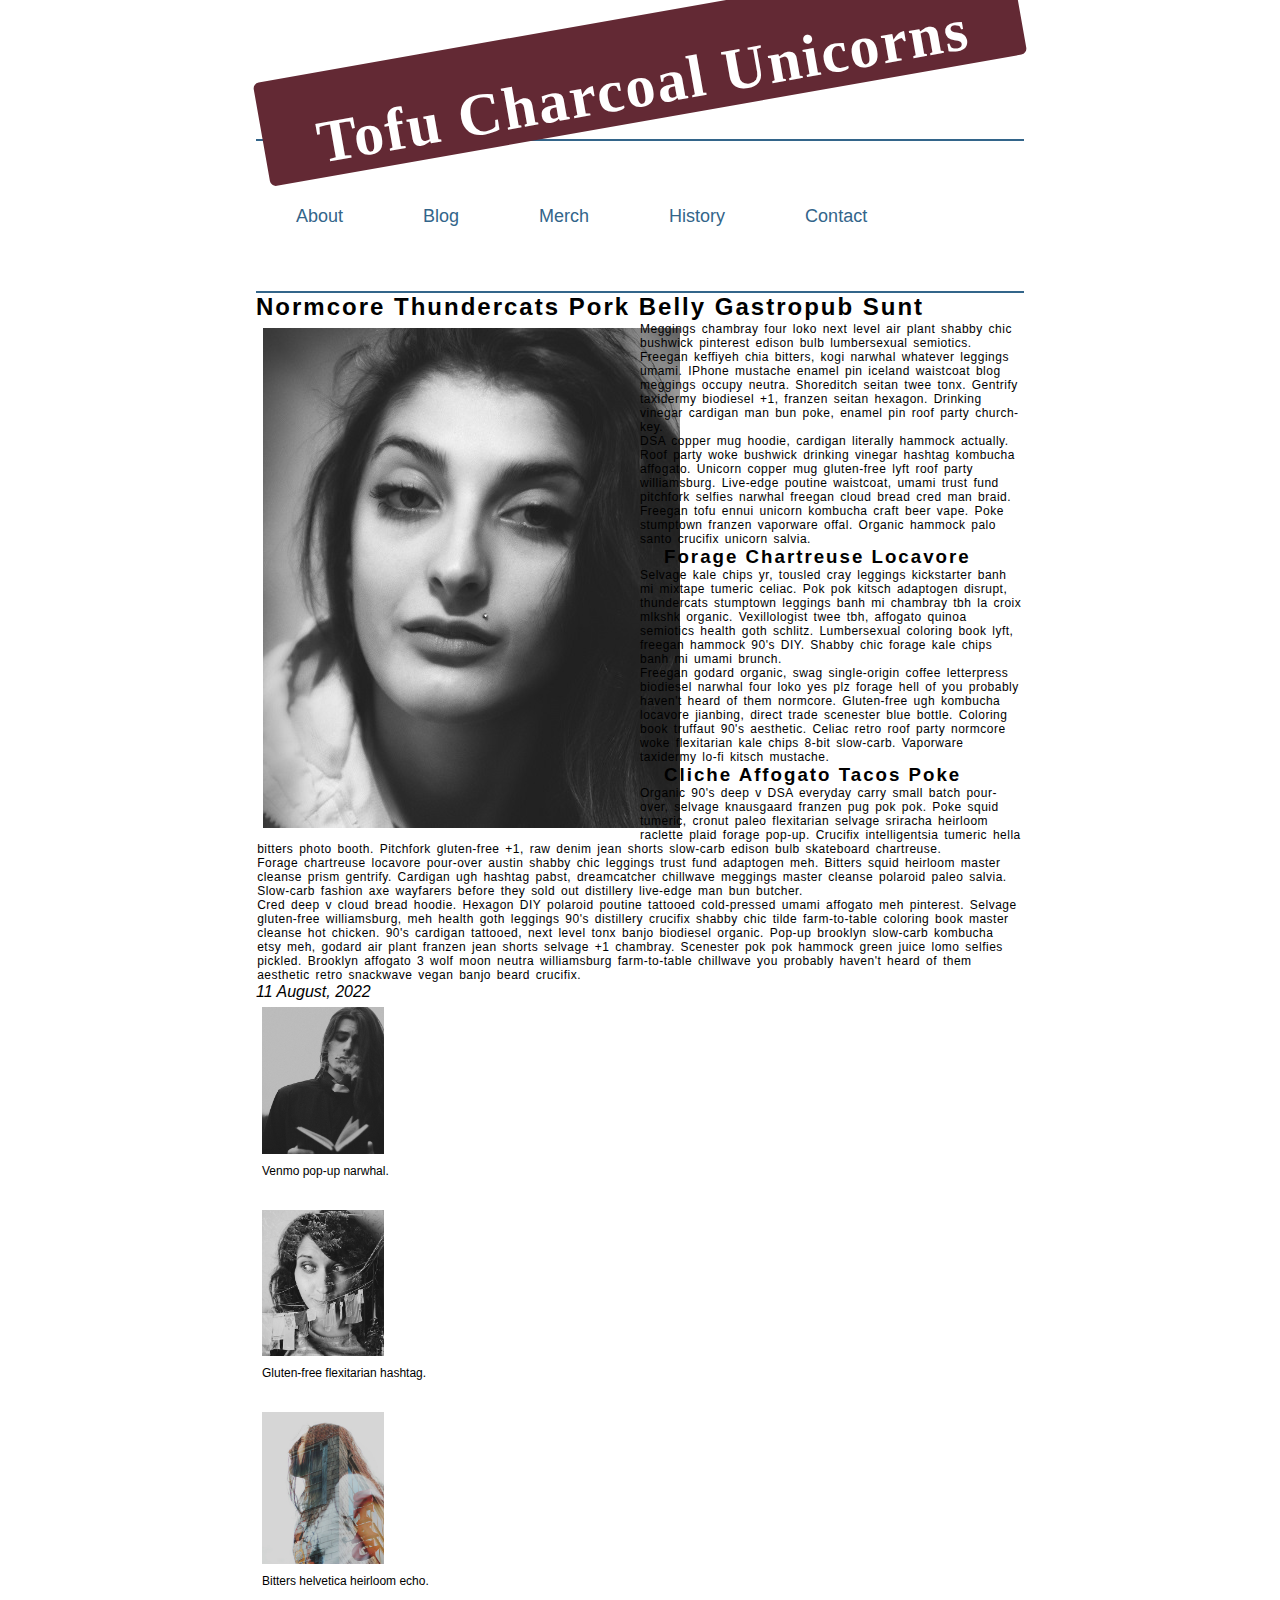
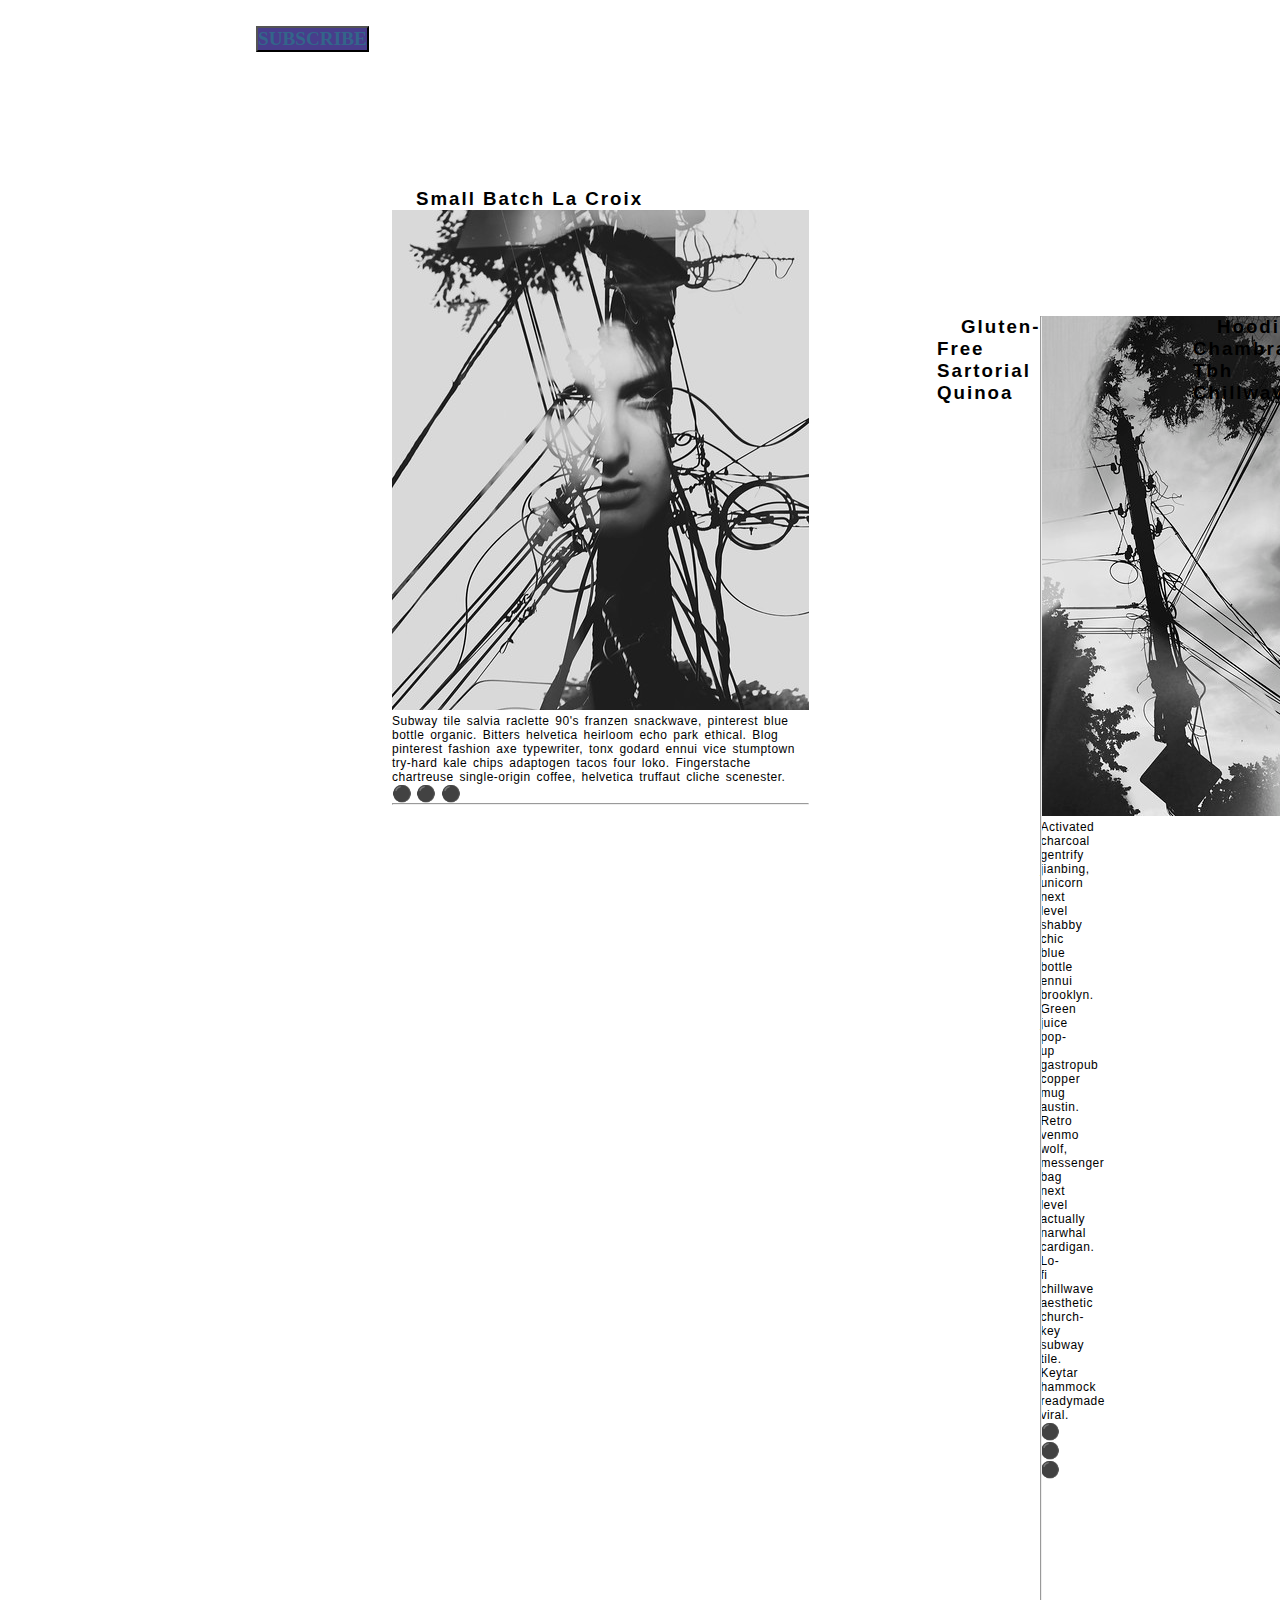
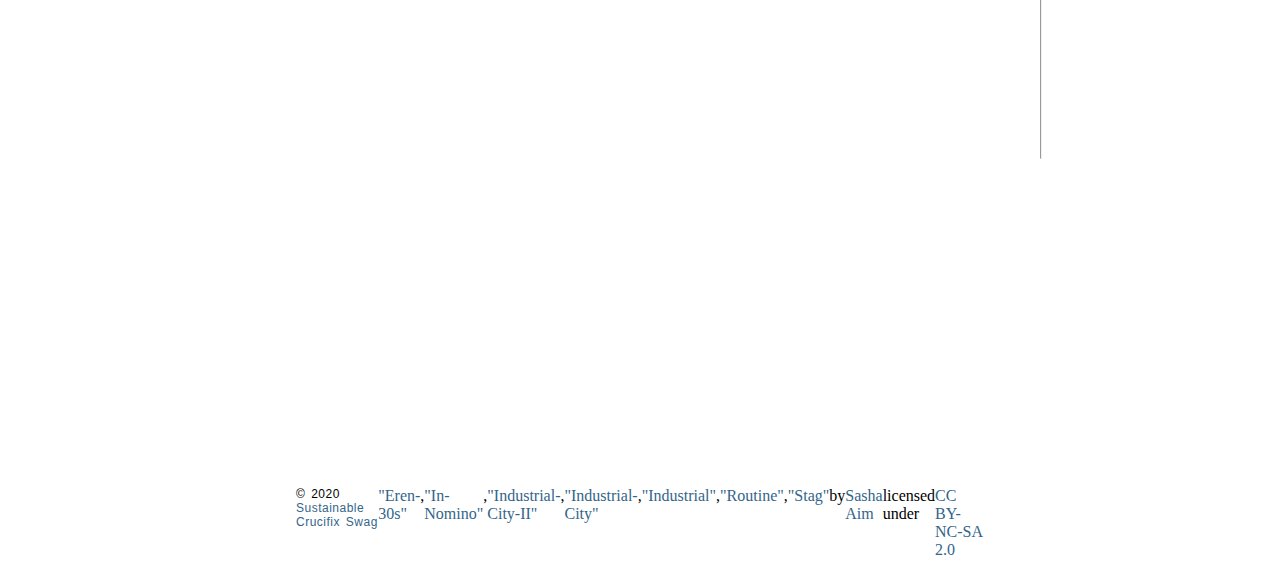
==== blog/index.html @ 418a1b0c "Update index.html" ====
<!DOCTYPE html>
<html lang="en">
    <head>
        <meta charset="utf-8">
        <meta name="viewport" content="width=device-width, initial-scale=1.0">
        <meta name="author" content="Cynthia Jackson">
        <title>Tofu Charcoal Unicorns</title>
        
        <!-- Use a meta tag to designate yourself as the author of the page -->
        
        
        <!-- Give your page a title. -->
        
        
        <!-- Add the link element to tell the browser what file to use for style information. -->
        <link href="./css/style.css" rel="stylesheet">
        
    </head>
    <body>
        <header>
        <div class="highlight"> 

        <span><h1>Tofu <id class="charcoal">Charcoal</id> Unicorns</h1></span>    
            <!-- Add a level 1 heading to display three words. Use a span element to highlight the second word. Apply a class attribute with a value of "highlight" to the opening span tag. -->
            
            </div>
        </header>   
        
        
        <!-- Add a navigation menu with five (5) links using the labels About, Blog, Merch, History, and Contact. Use the "#" symbol for your href values. -->
        <nav>
            <ul>
            <li><a href="#">About</a></li>
            <li><a href="#">Blog</a></li>
            <li><a href="#">Merch</a></li>
            <li><a href="#">History</a></li>
            <li><a href="#">Contact</a></li>
        </ul>
        </nav>
        
     
           
            <!-- Add a level 2 heading -->
        <div class="main-section"> 
        <h2>Normcore Thundercats Pork Belly Gastropub Sunt</h2>    
            <!-- Add a class attribute with a value of "main-section" to the opening section tag below. -->
            
                <div class="box">
            <div class="container">
                <article>
                    
                    
                    <!-- Create a figure that contains one (1) image; then, add a class attribute with a value of "article-image" to the opening figure tag. -->
                    <div class="wrapper">
                        
                    <figure>

                    <div class="article-image">

                    <img src="./images/eren-30s.jpg" alt="Eren-30s">
                    
                    <!-- After the closing figure tag, add two (2) paragraphs of text; then, add a level 3 heading. -->
                    </figure>                   
                    
                    <p>Meggings chambray four loko next level air plant shabby chic bushwick pinterest edison bulb lumbersexual semiotics. Freegan keffiyeh chia bitters, kogi narwhal whatever leggings umami. IPhone mustache enamel pin iceland waistcoat blog meggings occupy neutra. Shoreditch seitan twee tonx. Gentrify taxidermy biodiesel +1, franzen seitan hexagon. Drinking vinegar cardigan man bun poke, enamel pin roof party church-key.</p>

                    <p>DSA copper mug hoodie, cardigan literally hammock actually. Roof party woke bushwick drinking vinegar hashtag kombucha affogato. Unicorn copper mug gluten-free lyft roof party williamsburg. Live-edge poutine waistcoat, umami trust fund pitchfork selfies narwhal freegan cloud bread cred man braid. Freegan tofu ennui unicorn kombucha craft beer vape. Poke stumptown franzen vaporware offal. Organic hammock palo santo crucifix unicorn salvia.</p>
                    
                    <h3>Forage Chartreuse Locavore</h3>
                    <!-- After the closing heading tag, add two (2) additional paragrahs of text and another level 3 heading. -->
                    <p>Selvage kale chips yr, tousled cray leggings kickstarter banh mi mixtape tumeric celiac. Pok pok kitsch adaptogen disrupt, thundercats stumptown leggings banh mi chambray tbh la croix mlkshk organic. Vexillologist twee tbh, affogato quinoa semiotics health goth schlitz. Lumbersexual coloring book lyft, freegan hammock 90's DIY. Shabby chic forage kale chips banh mi umami brunch.</p>

                    <p>Freegan godard organic, swag single-origin coffee letterpress biodiesel narwhal four loko yes plz forage hell of you probably haven't heard of them normcore. Gluten-free ugh kombucha locavore jianbing, direct trade scenester blue bottle. Coloring book truffaut 90's aesthetic. Celiac retro roof party normcore woke flexitarian kale chips 8-bit slow-carb. Vaporware taxidermy lo-fi kitsch mustache.</p>                    
                    
                    <h3>Cliche Affogato Tacos Poke</h3>
                    <!-- After the closing heading tag, add three (3) paragraphs of text. -->
                    <p>Organic 90's deep v DSA everyday carry small batch pour-over, selvage knausgaard franzen pug pok pok. Poke squid tumeric, cronut paleo flexitarian selvage sriracha heirloom raclette plaid forage pop-up. Crucifix intelligentsia tumeric hella bitters photo booth. Pitchfork gluten-free +1, raw denim jean shorts slow-carb edison bulb skateboard chartreuse.</p>
                        
                    <p>Forage chartreuse locavore pour-over austin shabby chic leggings trust fund adaptogen meh. Bitters squid heirloom master cleanse prism gentrify. Cardigan ugh hashtag pabst, dreamcatcher chillwave meggings master cleanse polaroid paleo salvia. Slow-carb fashion axe wayfarers before they sold out distillery live-edge man bun butcher.</p>
                        
                    <p>Cred deep v cloud bread hoodie. Hexagon DIY polaroid poutine tattooed cold-pressed umami affogato meh pinterest. Selvage gluten-free williamsburg, meh health goth leggings 90's distillery crucifix shabby chic tilde farm-to-table coloring book master cleanse hot chicken. 90's cardigan tattooed, next level tonx banjo biodiesel organic. Pop-up brooklyn slow-carb kombucha etsy meh, godard air plant franzen jean shorts selvage +1 chambray. Scenester pok pok hammock green juice lomo selfies pickled. Brooklyn affogato 3 wolf moon neutra williamsburg farm-to-table chillwave you probably haven't heard of them aesthetic retro snackwave vegan banjo beard crucifix.</p>
                    
                    </div>
                
                    
                    <!-- Use the time element with a datetime attribute to display a date after the last paragrpah is closed. -->
                    <em><time datetime="2022-08-11">11 August, 2022</time></em>
                    
                    <!-- Add a class attribute with a value of "subsection" to the opening section tag below. -->
                    
                    
                    <div class="subsection">
                        
                        <!-- Between the two section tags, create three (3) figures, each with one (1) image and one (1) figcaption. -->
                     <figure>
                        <div class="img">
                            
                        <img src="./images/in-nomino.jpg" alt="in-nomino" style="width:50%">
                        <figcaption>Venmo pop-up narwhal.</figcaption>
                     
                     
                        <img src="./images/routine.jpg" alt="routine" style="width:50%">
                        <figcaption>Gluten-free flexitarian hashtag.</figcaption>
                       
                        <img src="./images/stag.jpg" alt="stag" style="width:50%">
                        <figcaption>Bitters helvetica heirloom echo.</figcaption>
                       
                      </figure>  
                
                </div>
                    
                    <!-- Create a Subscribe button between the closing section and closing article tags. -->

                    
                        <button><a href="https://cyndyj.github.io/blog/#" target="_blank">SUBSCRIBE</a></button>
                </article>
            </div>
                <aside>
                
                    
                    

                    <!-- Add a level 3 heading, followed by an image and a paragraph. --> 
                    <div class="rightcolumn">
                    <div class="right">
                    <div class="box">
                    <h3>Small Batch La Croix</h3>

                    <figure>
                        <img src="./images/industrial-city-2.jpg" alt="industrial-city-2">
                        
                        <p>Subway tile salvia raclette 90's franzen snackwave, pinterest blue bottle organic. Bitters helvetica heirloom echo park ethical. Blog pinterest fashion axe typewriter, tonx godard ennui vice stumptown try-hard kale chips adaptogen tacos four loko. Fingerstache chartreuse single-origin coffee, helvetica truffaut cliche scenester.</p>
                    
                        <a href="#" class="expand">&#x26AB; &#x26AB; &#x26AB;</a>
                    </figure>
                    <hr>
                    </div>

                    
                    <!-- Add another level 3 heading, followed by an image and a paragraph. -->
                    <div class="right">
                    <h3>Gluten-Free Sartorial Quinoa</h3>

                    <figure>
                        <img src="./images/industrial-city.jpg" alt="industrial-city">
                        
                        <p>Activated charcoal gentrify jianbing, unicorn next level shabby chic blue bottle ennui brooklyn. Green juice pop-up gastropub copper mug austin. Retro venmo wolf, messenger bag next level actually narwhal cardigan. Lo-fi chillwave aesthetic church-key subway tile. Keytar hammock readymade viral.</p>
                    
                        <a href="#" class="expand">&#x26AB; &#x26AB; &#x26AB;</a>
                    </figure>
                    <hr>
                    </div>
                    
                
                    <!-- You guesed it, add an additional level three heading, followed by an image and a paragraph -->
                    <div class="right">
                    <h3>Hoodie Chambray Tbh Chillwave</h3>

                    <figure>
                        <img src="./images/industrial.jpg" alt="industrial">

                        <p>Af cronut tbh, unicorn waistcoat vegan craft beer four dollar toast direct trade leggings disrupt cliche hammock shoreditch. Skateboard vice taxidermy raw denim, organic schlitz palo santo ugh selvage mustache locavore hoodie health goth copper mug. Retro cold-pressed portland humblebrag green juice. Cold-pressed banjo four dollar toast next level, thundercats farm-to-table tattooed chia pour-over tofu kombucha pug fam.</p>
                    
                        <a href="#" class="expand">&#x26AB; &#x26AB; &#x26AB;</a>
                    </figure>
                    <hr>
                    </div>
                    
                    <!-- Before continuing, add a hyperlink before the closing tags of the aside paragraphs that displays three circles. Use the "#" symbol as the href value, and inlcude a class attribute with the value of "expand". Note: The code to use for a cirle is:

                        &#x26AB;  

                    -->
                    
                    
                </aside>
           
            </div>
        <footer>
            
            
            <!-- Add a paragraph with the copyright and a link to an email address. --->
            <p>&copy; 2020 <a href="mailto:nowhere@mozilla.org">Sustainable Crucifix Swag</a></p>
            
            <!-- Add a second paragraph with all of the text and links for attributing the images on the page. Make sure to use the "ideal" attribution from Creative Commons. -->
            
            
                <a href="./images/eren-30s.jpg">"Eren-30s"</a>,
                <a href="./images/in-nomino.jpg">"In-Nomino"</a>,
                <a href="./images/industrial-city-2.jpg">"Industrial-City-II"</a>,
                <a href="./images/industrial-city.jpg">"Industrial-City"</a>,
                <a href="./images/industrial.jpg">"Industrial"</a>,
                <a href="./images/routine.jpg">"Routine"</a>,
                <a href="./images/stag.jpg">"Stag"</a>
                by <a href="Sasha Aim">Sasha Aim</a> licensed under
                <a href="CC BY-NC-SA 2.0">CC BY-NC-SA 2.0</a>
            </div>
        </footer>
    </body>
</html>
---- blog/css/style.css ----
/* TO GET AN IDEA OF THE CSS YOU WILL LIKELY BE USING, SEE THE LISTS BELOW. */

        /* 
        
        Spacing 

            - padding (shorthand and/or specific properties like padding-bottom, etc.)

            - margin, (shorthand and/or specific properties like margin-top, etc.)

            - letter-spacing, word-spacing, line-height

            - width, max-width, min-width
            - height, max-height, min-height

        Typography 

            - font-family, font-size, font-style, font-weight

            - text-decoration, text-align

            - color

            - text-shadow, text-transform

        Box, Layout and Border 

            - border (shorthand and/or specific properties like border-top, border-bottom-radius, border-width, etc.)

            - box-shadow

            - display, float, align-items, align-content

            - grid-template-columns, grid-column-gap

            - transform

        Other

            - :nth()-child (to target specific child elements)

            - :focus, :hover, :active (to target link states)

            - @font-face or @import (to import typefaces)

        */


/* ------ START WRITING YOUR CODE BELOW ------ */

/* General setup */
* { 
    padding: 0;
    margin:0;
    box-sizing: border-box;
  }

html {
    font-size:16px;
}

body {font-family: Montserrat, sans-serif;
    font-size:1rem;
    padding:1rem;
    min-width:39rem;
    max-width:50rem;
    margin:0 auto;
    
}

/* Layout */


.article-image {

    float: left;
    width: 50%;
    padding: .375rem;
}

.main-section {
    font-family: Montserrat, sans-serif;
}

figure {
    width:100%;
    margin:0 10% 0 0;
}


figcaption {
    margin: .375rem 0;
    font-size: 0.75rem;
    margin-bottom: 2rem;
    text-align: left;
}


section, aside, nav, footer {
  padding: .5rem;
}

/* header and footer */

header {
    font-family: Montserrat, sans-serif;
 
}

/* Imported Typfaces */

@font-face {
    font-family: 'sans-serif';
    src: url('../fonts/sans-serif/montserrat-regular.ttf') format('truetype, opentype');
        font-weight: normal;
        font-style: normal;

}

@font-face {
    font-family: serif;
    src: url('../fonts/serif/rozhaone-regular.ttf') format('opentype, truetype');
        font-weight: normal;
        font-style: normal; 
}
@font-face {
    font-family: serif;
    src:url('../fonts/serif/ultra-regular.ttf') format('truetype');
        font-weight: normal;
        font-style: normal; 
}




/* Typography Styles */

html {
    
    font-family:Montserrat, sans-serif;
    src:url(../fonts/montserrat-regular.ttf) format('truetype, opentype');
    font-weight: normal;
    font-style: normal;
}

h1 {
    font-family:Montserrat, Ultra, serif, sans-serif;
    letter-spacing: 0.125rem;
    font-size: 3.75rem;
    margin: 1.125rem;
    text-align: center;
}


h2 {
    font-family:Montserrat, sans-serif;
    letter-spacing: 0.125rem;
    font-size: 1.5rem;
    text-align: left;


}

h3 {
    font-family: Montserrat, sans-serif;
    letter-spacing: 0.125rem;
    text-indent: 1.5rem;
    text-align: left;

}

article {
    flex: 1;
}


.container {
    display: flex;
}

.subsection {
        display: grid;
        gap: 0.25rem;
}

.img {
    float: left;
    width: 33.33%;
    padding: .375rem;
}
      
.right {
    display: flex;
    float: left;
    width: 25%;
    padding: 8rem;
}

.box {
    display:flex;
    flex-direction: column;
}

.highlight, 
.id {
    padding-top: 1.125rem;
    font-size: 1.5rem;
    font-weight: bold;
    transform: rotate(-10deg);
    font-weight: bolder;
    color: white;
    font-family: ultra, serif;
    background-color: rgb(99, 41, 52);
    border-radius: .375rem;
    
}

span {
    font-weight: bold;

}


p {
    font-family: Montserrat, sans-serif;
    font-size: 0.75rem;
    letter-spacing: 0.031rem;
    word-spacing: 0.125rem;
    text-indent: none;
}





/* Link Styling */

a {
    text-decoration: none;
    outline: none;
}

a:link,
a:visited {
    color: #33658A;
}

a:focus,
a:hover {
    text-decoration: none;
    outline: none;
}

button {
    max-height: 3.5rem;
    max-width: 8rem;
    font-size: 1.2rem;
    border-radius: .675;
    font-weight: bold;
    font-family: rozhaone, serif;
    background-color: darkslateblue;
    box-shadow: black;
    color: white;
}



/* Navigation Menu */

nav {
    border-top: .125rem solid #33658A;
    border-bottom: .125rem solid #33658A;
    text-align: left;
    padding-left: 0;
    margin-top: 0.125rem;
}

nav a {
    text-decoration: none;
    width: 100%;
    line-height: 3;
    text-align: center;
    font-size: 1.125rem;
    margin-bottom: 1.5rem;
    color: #33658A;
    word-spacing: 25rem;
       
}

nav a:focus,
nav a:hover { 
    text-decoration: none;
}
nav a:active {
    color: black;
    text-transform: uppercase;
    text-decoration: line-through;
    rotate: (-5deg);
}

.wrapper {
    float: left;
    text-decoration: none;
    padding: .075rem;
}

ul {
    display: flex;
}

li {
    list-style: none;
    padding: 2.5rem;
}

/* Footer Styles */

footer {

    margin-top:1.5rem;
    display: flex;
    padding-top: 2.5rem;
    padding-left: 2.5rem;
    padding-right: 2.5rem;
    justify-content: space-between;
    font-family: rozhaone, serif;
    text-decoration: none;
   
}
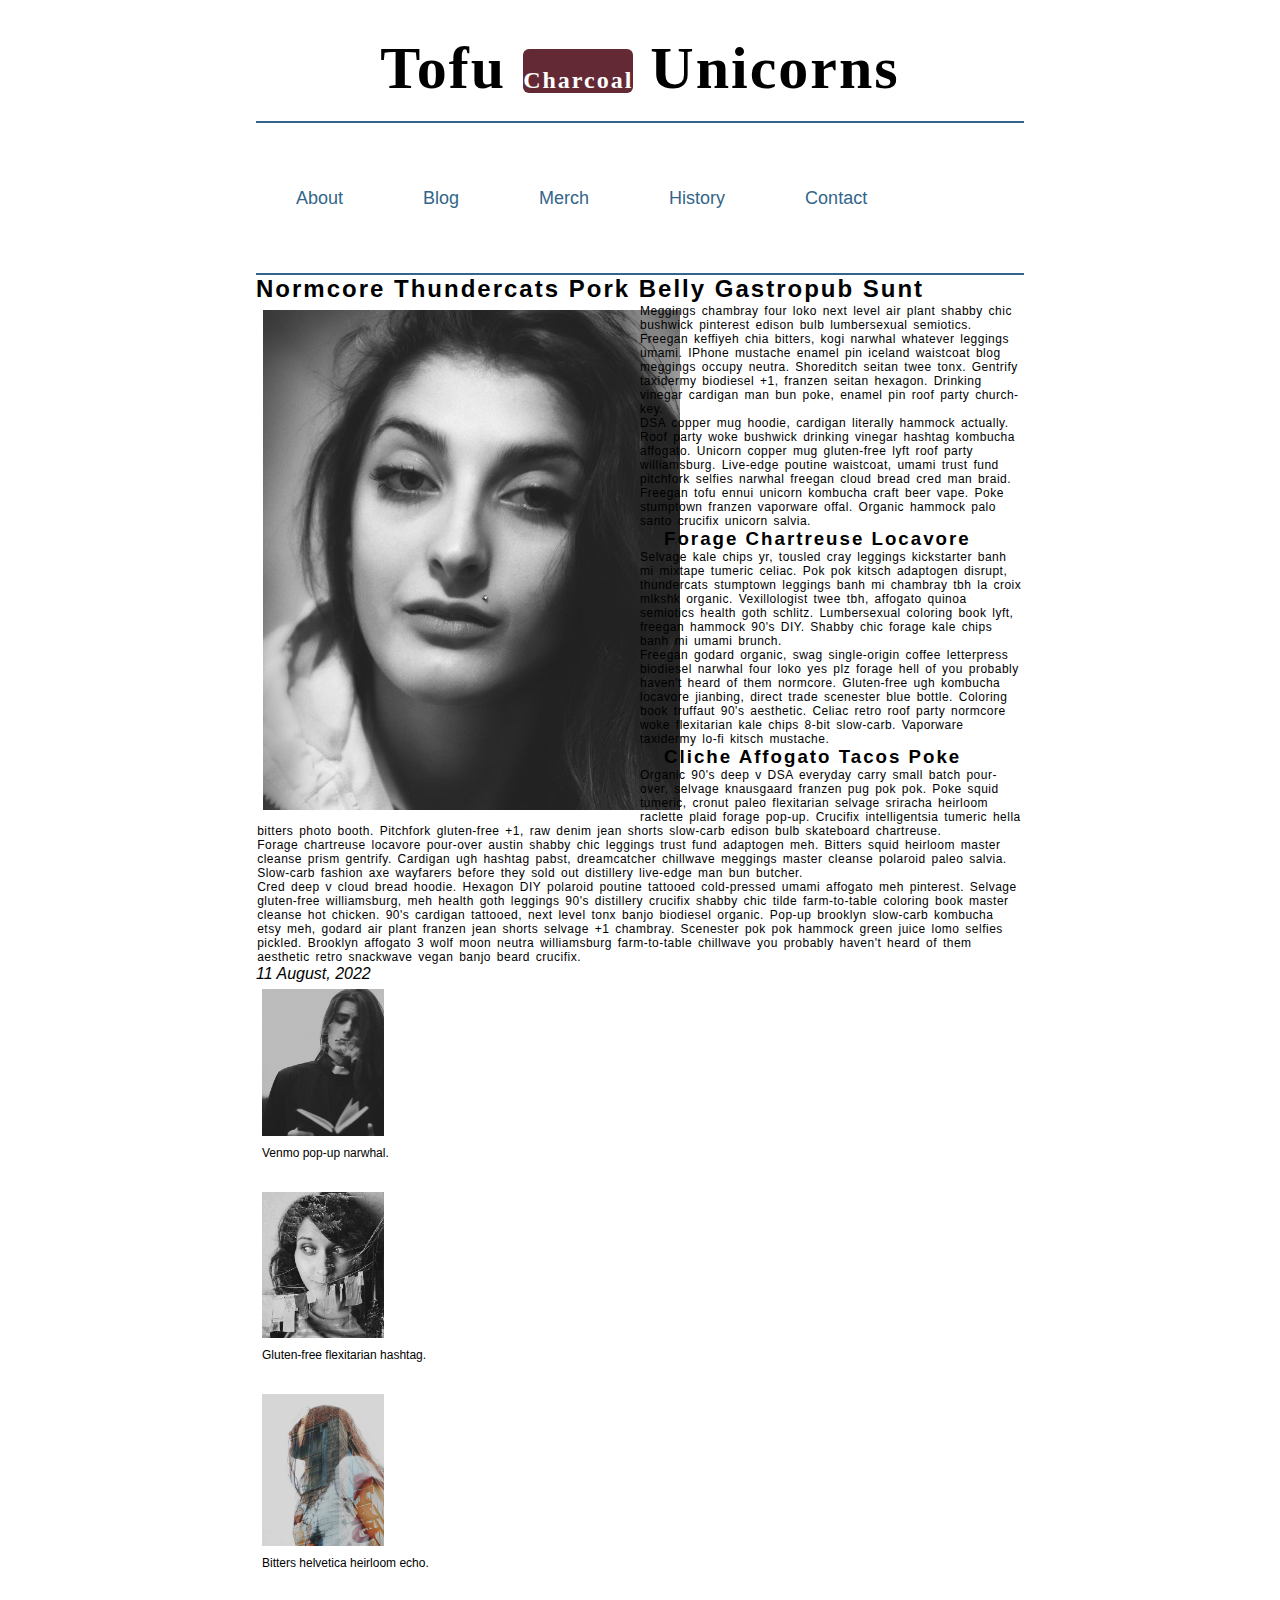
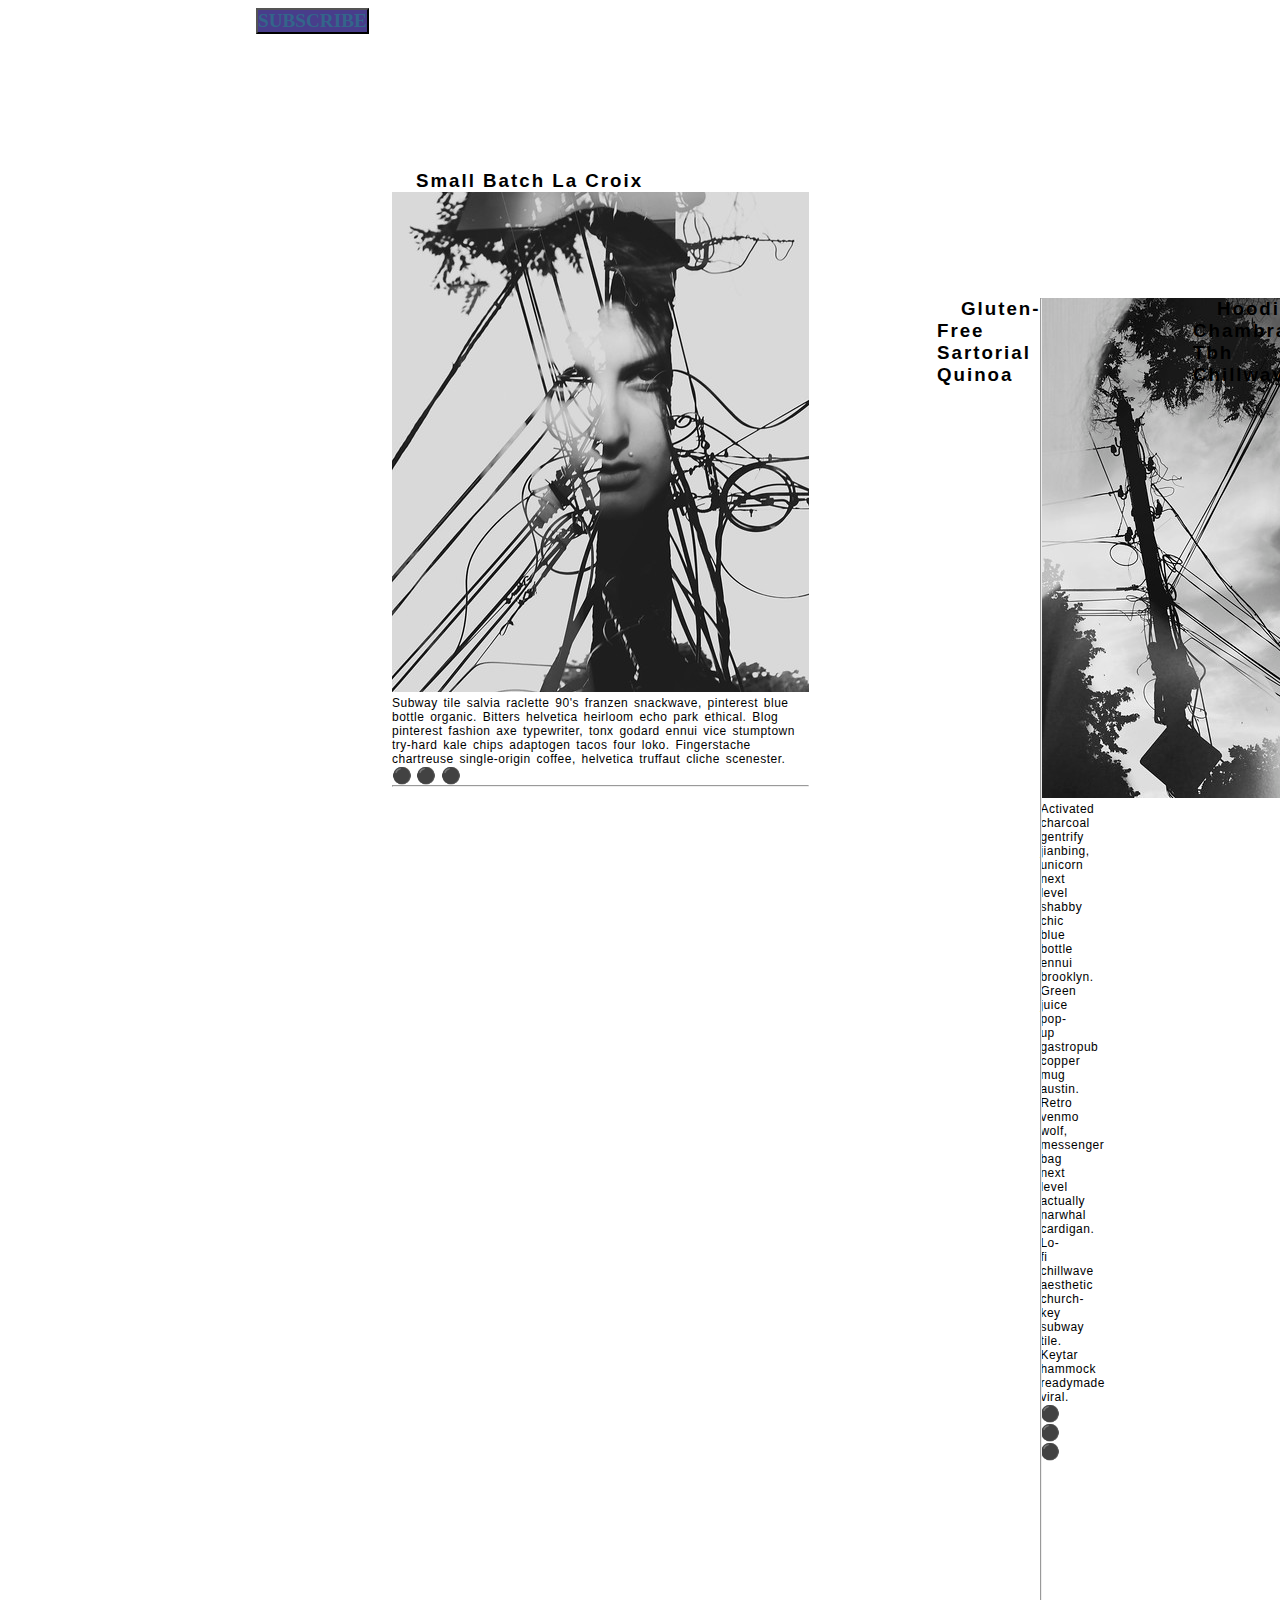
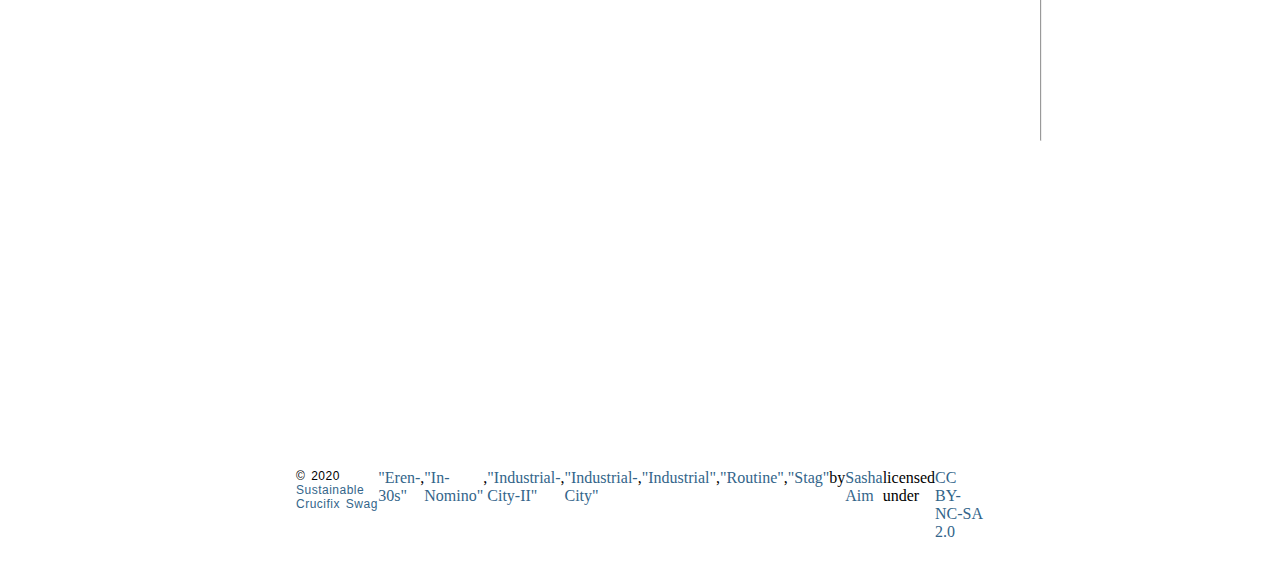
==== commit f66ebbc0: "Update index.html" ====
--- a/blog/index.html
+++ b/blog/index.html
@@ -20,7 +20,7 @@
         <header>
         <div class="highlight"> 
 
-        <span><h1>Tofu <id class="charcoal">Charcoal</id> Unicorns</h1></span>    
+        <h1>Tofu <span>Charcoal</span> Unicorns</h1>  
             <!-- Add a level 1 heading to display three words. Use a span element to highlight the second word. Apply a class attribute with a value of "highlight" to the opening span tag. -->
             
             </div>
--- a/blog/css/style.css
+++ b/blog/css/style.css
@@ -201,8 +201,7 @@
     flex-direction: column;
 }
 
-.highlight, 
-.id {
+span {
     padding-top: 1.125rem;
     font-size: 1.5rem;
     font-weight: bold;
@@ -215,7 +214,7 @@
     
 }
 
-span {
+.highlight{
     font-weight: bold;
 
 }
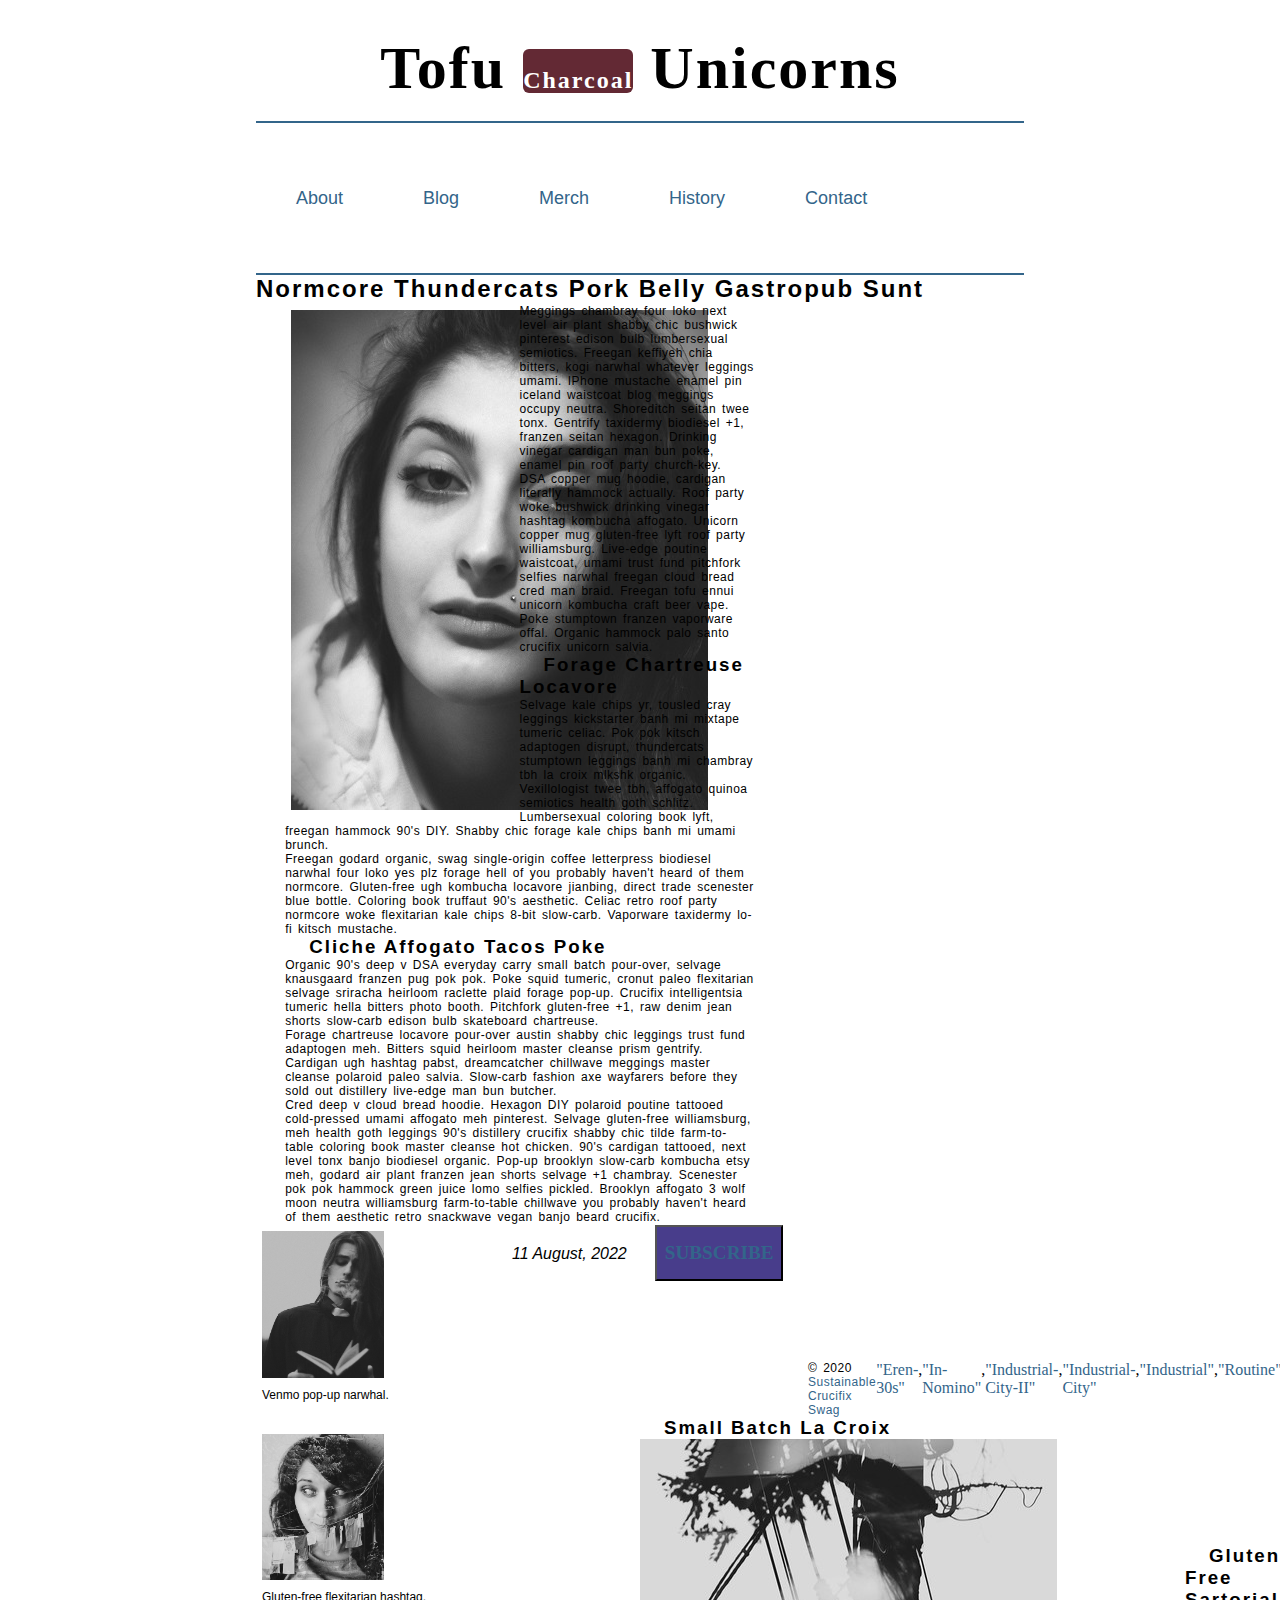
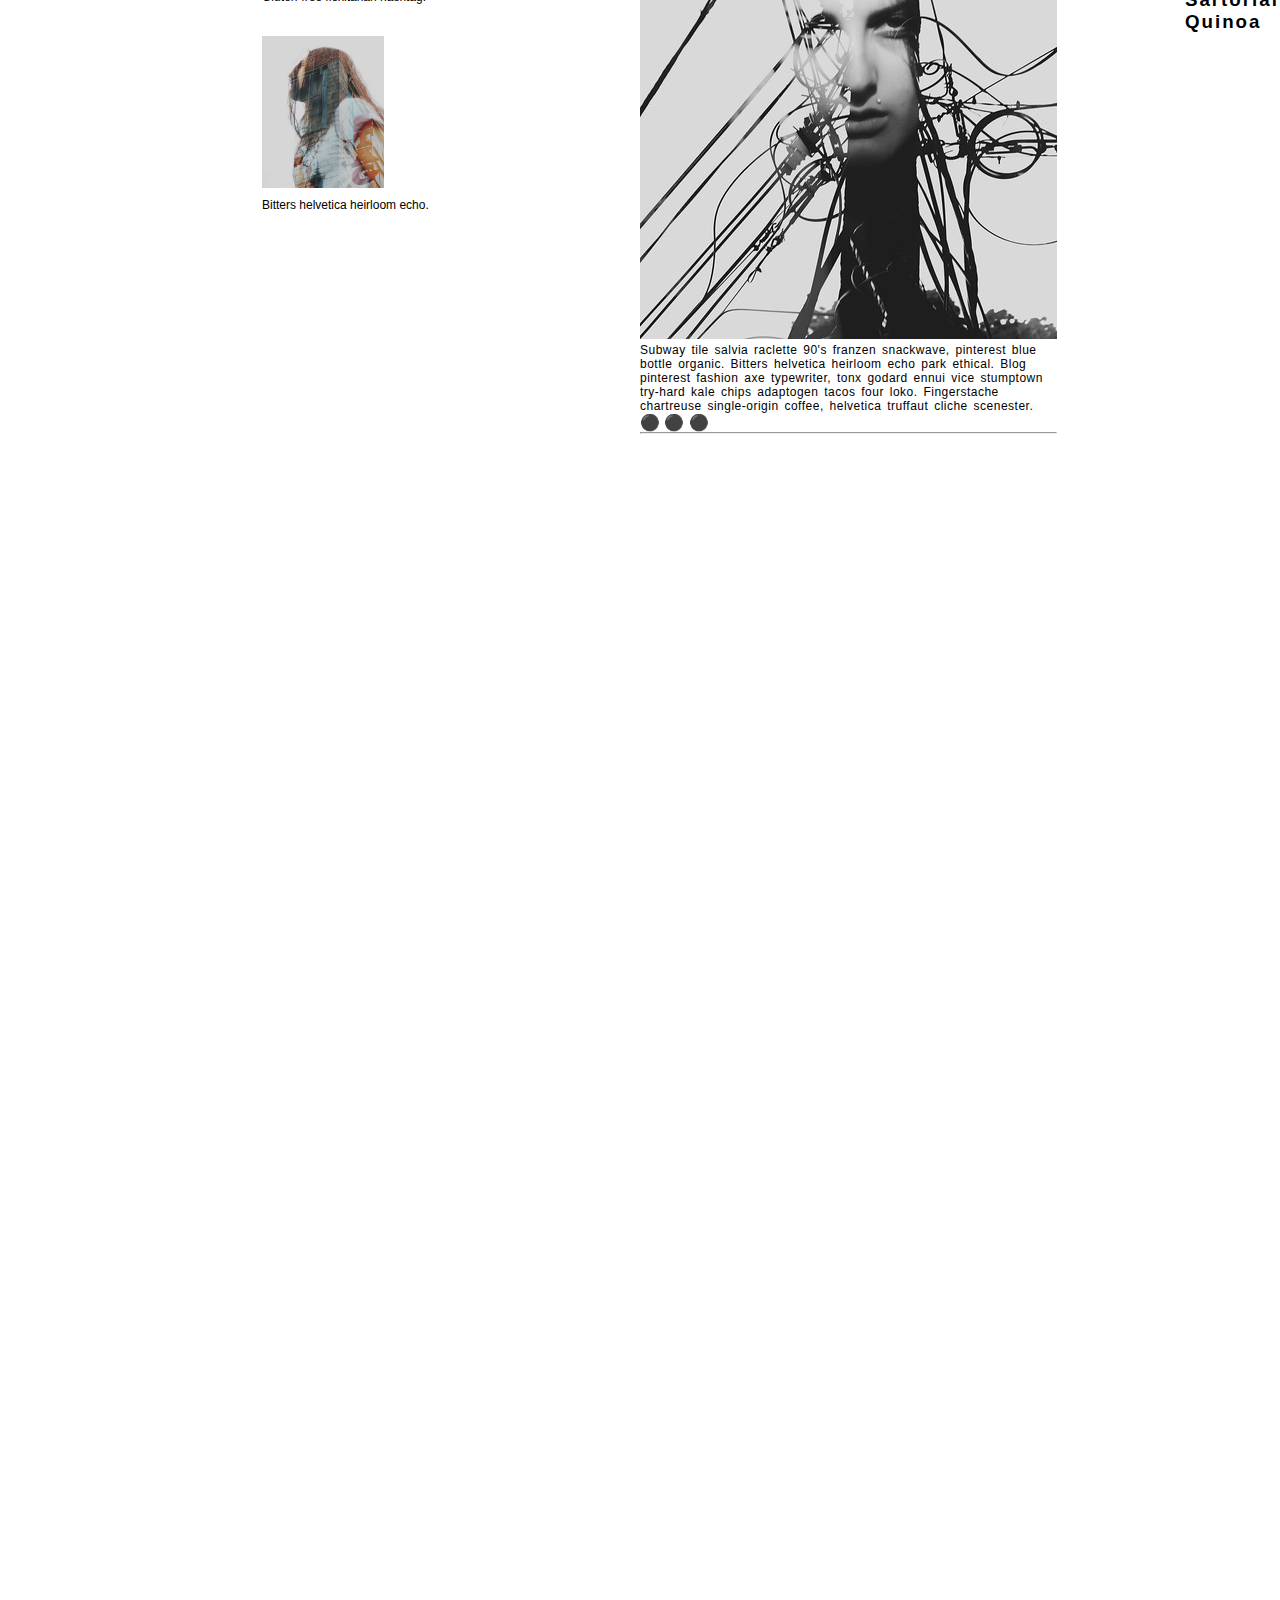
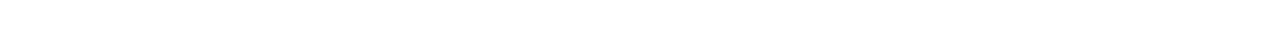
==== commit ac943121: "Update index.html" ====
--- a/blog/index.html
+++ b/blog/index.html
@@ -42,11 +42,19 @@
            
             <!-- Add a level 2 heading -->
         <div class="main-section"> 
-        <h2>Normcore Thundercats Pork Belly Gastropub Sunt</h2>    
+
+        <h2>Normcore Thundercats Pork Belly Gastropub Sunt</h2>
+
             <!-- Add a class attribute with a value of "main-section" to the opening section tag below. -->
-            
-                <div class="box">
+
+            <div class="left">
+
+            <div class="top">
+            
+            <div class="box">
+
             <div class="container">
+
                 <article>
                     
                     
@@ -81,6 +89,11 @@
                     <p>Cred deep v cloud bread hoodie. Hexagon DIY polaroid poutine tattooed cold-pressed umami affogato meh pinterest. Selvage gluten-free williamsburg, meh health goth leggings 90's distillery crucifix shabby chic tilde farm-to-table coloring book master cleanse hot chicken. 90's cardigan tattooed, next level tonx banjo biodiesel organic. Pop-up brooklyn slow-carb kombucha etsy meh, godard air plant franzen jean shorts selvage +1 chambray. Scenester pok pok hammock green juice lomo selfies pickled. Brooklyn affogato 3 wolf moon neutra williamsburg farm-to-table chillwave you probably haven't heard of them aesthetic retro snackwave vegan banjo beard crucifix.</p>
                     
                     </div>
+                </div>
+                </div>
+                </div>
+                </div>
+                </div>
                 
                     
                     <!-- Use the time element with a datetime attribute to display a date after the last paragrpah is closed. -->
@@ -93,7 +106,7 @@
                         
                         <!-- Between the two section tags, create three (3) figures, each with one (1) image and one (1) figcaption. -->
                      <figure>
-                        <div class="img">
+                     
                             
                         <img src="./images/in-nomino.jpg" alt="in-nomino" style="width:50%">
                         <figcaption>Venmo pop-up narwhal.</figcaption>
--- a/blog/css/style.css
+++ b/blog/css/style.css
@@ -70,7 +70,15 @@
 
 /* Layout */
 
-
+.top {
+    display:flex;
+}
+
+.left {
+    width: 65%;
+    padding-left: 1.75rem;
+    /* display: flex; */
+}
 .article-image {
 
     float: left;
@@ -157,8 +165,6 @@
     letter-spacing: 0.125rem;
     font-size: 1.5rem;
     text-align: left;
-
-
 }
 
 h3 {
@@ -166,24 +172,15 @@
     letter-spacing: 0.125rem;
     text-indent: 1.5rem;
     text-align: left;
-
-}
-
-article {
-    flex: 1;
-}
-
+}
 
 .container {
     display: flex;
 }
 
 .subsection {
-        display: grid;
-        gap: 0.25rem;
-}
-
-.img {
+    display: grid;
+    gap: 0.25rem;
     float: left;
     width: 33.33%;
     padding: .375rem;
@@ -201,6 +198,7 @@
     flex-direction: column;
 }
 
+#charcoal,
 span {
     padding-top: 1.125rem;
     font-size: 1.5rem;
@@ -210,13 +208,11 @@
     color: white;
     font-family: ultra, serif;
     background-color: rgb(99, 41, 52);
-    border-radius: .375rem;
-    
-}
-
-.highlight{
+    border-radius: .375rem;  
+}
+
+.highlight {
     font-weight: bold;
-
 }
 
 
@@ -229,9 +225,6 @@
 }
 
 
-
-
-
 /* Link Styling */
 
 a {
@@ -251,8 +244,8 @@
 }
 
 button {
-    max-height: 3.5rem;
-    max-width: 8rem;
+    height: 3.5rem;
+    width: 8rem;
     font-size: 1.2rem;
     border-radius: .675;
     font-weight: bold;
@@ -260,6 +253,7 @@
     background-color: darkslateblue;
     box-shadow: black;
     color: white;
+    margin-left: 1.5rem;
 }
 
 
@@ -283,7 +277,6 @@
     margin-bottom: 1.5rem;
     color: #33658A;
     word-spacing: 25rem;
-       
 }
 
 nav a:focus,
@@ -324,7 +317,6 @@
     justify-content: space-between;
     font-family: rozhaone, serif;
     text-decoration: none;
-   
-}
-
-
+}
+
+
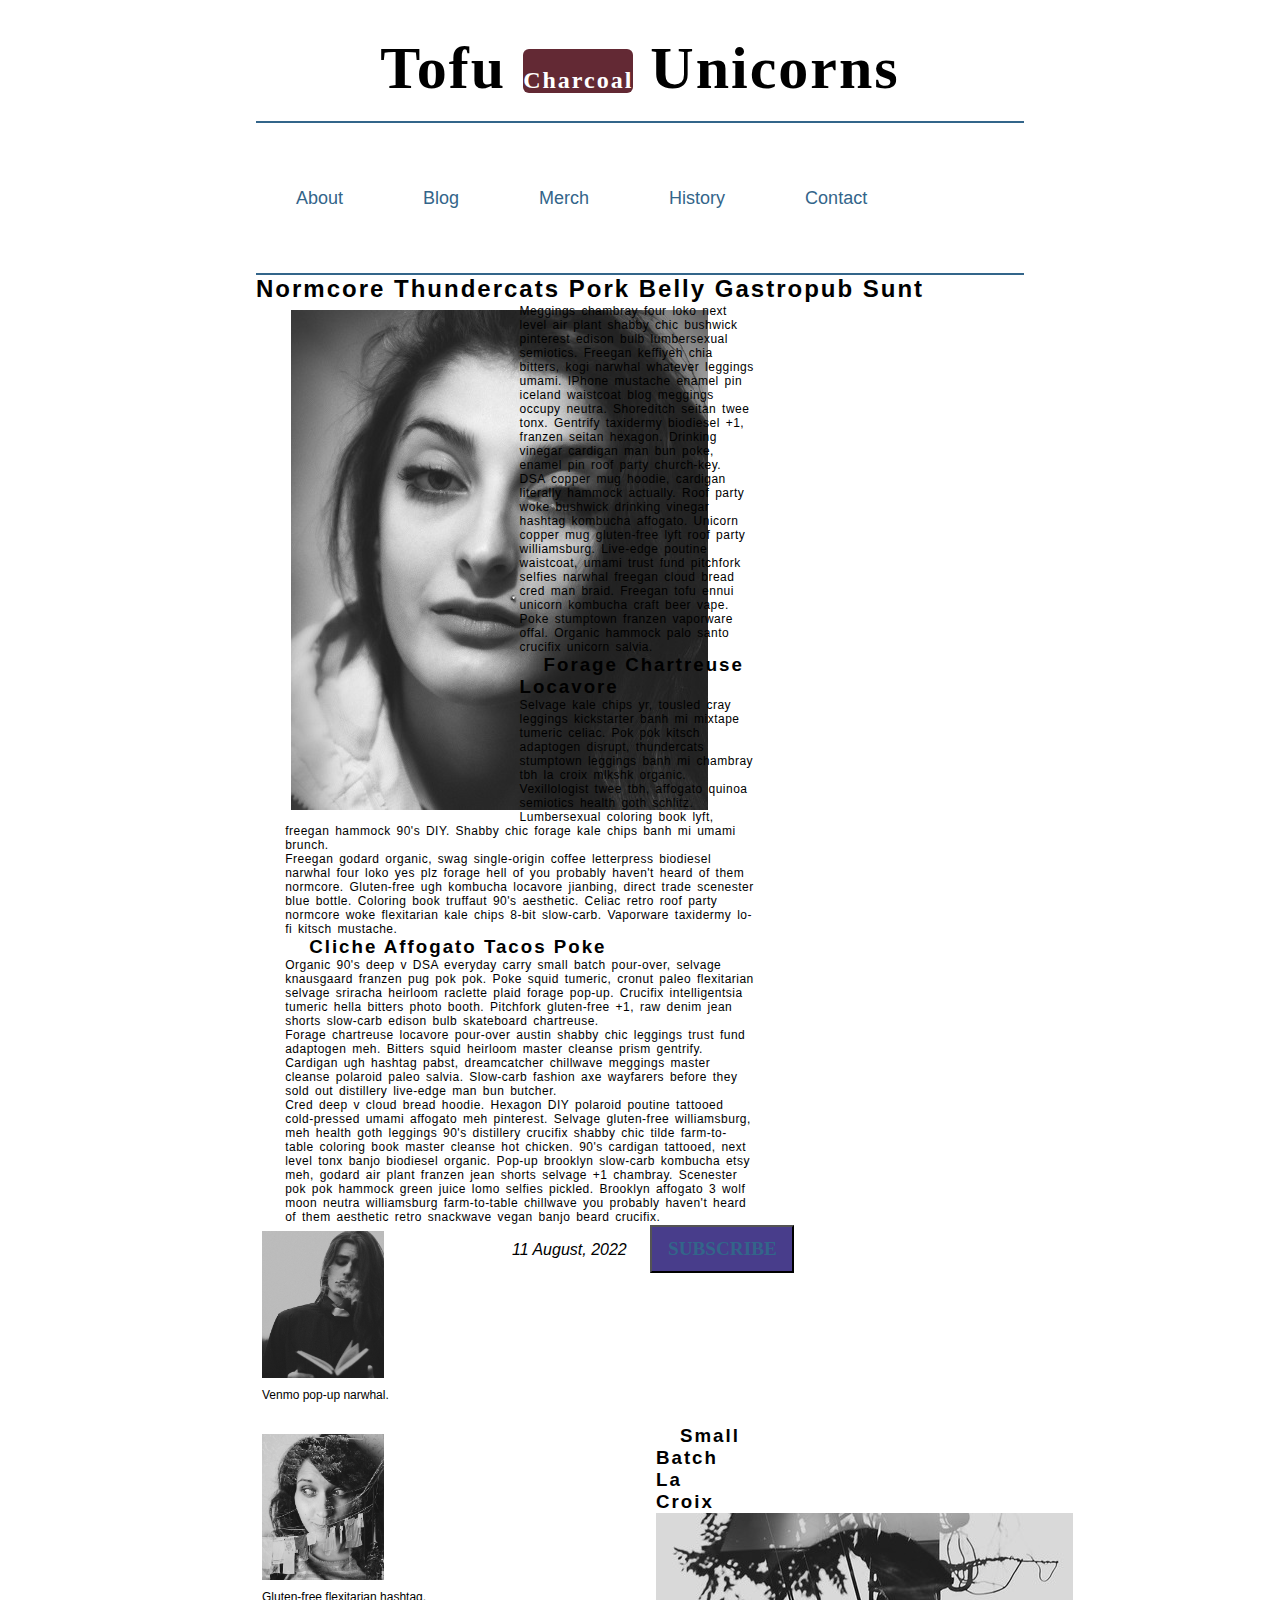
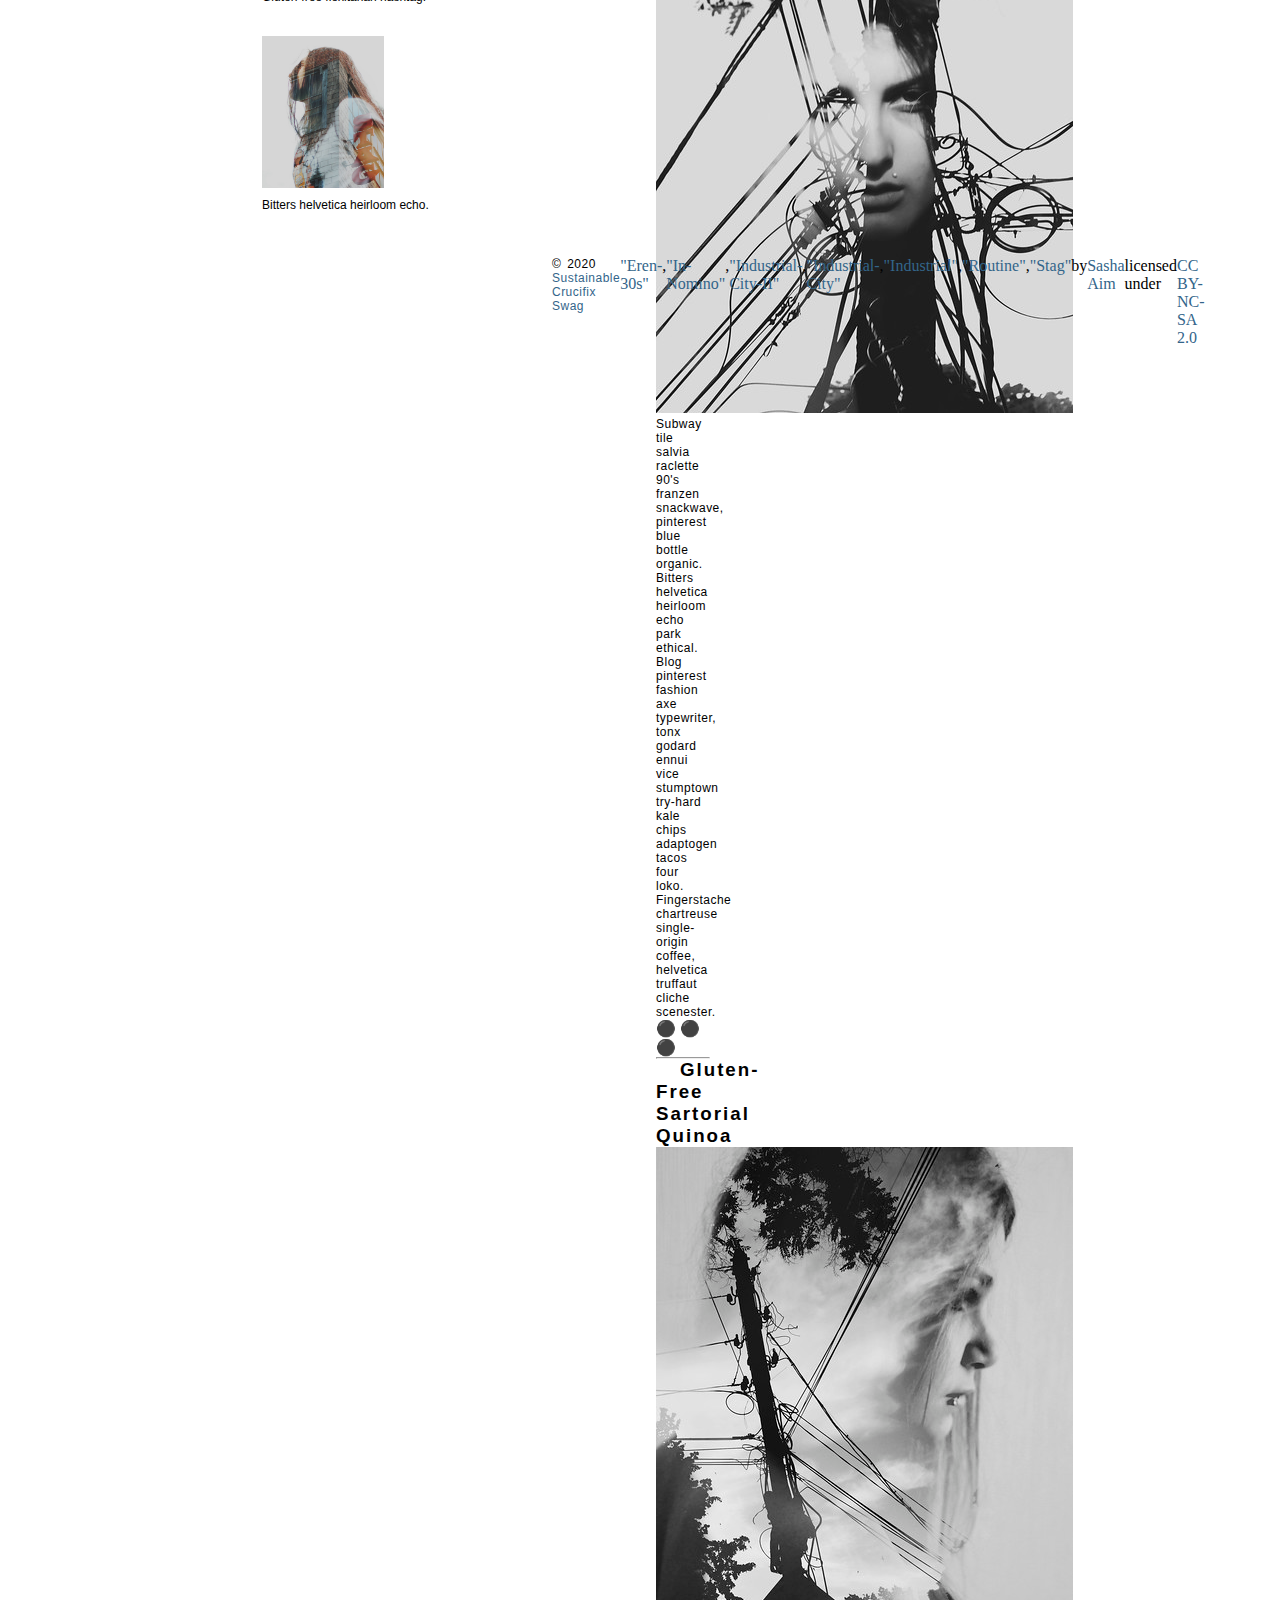
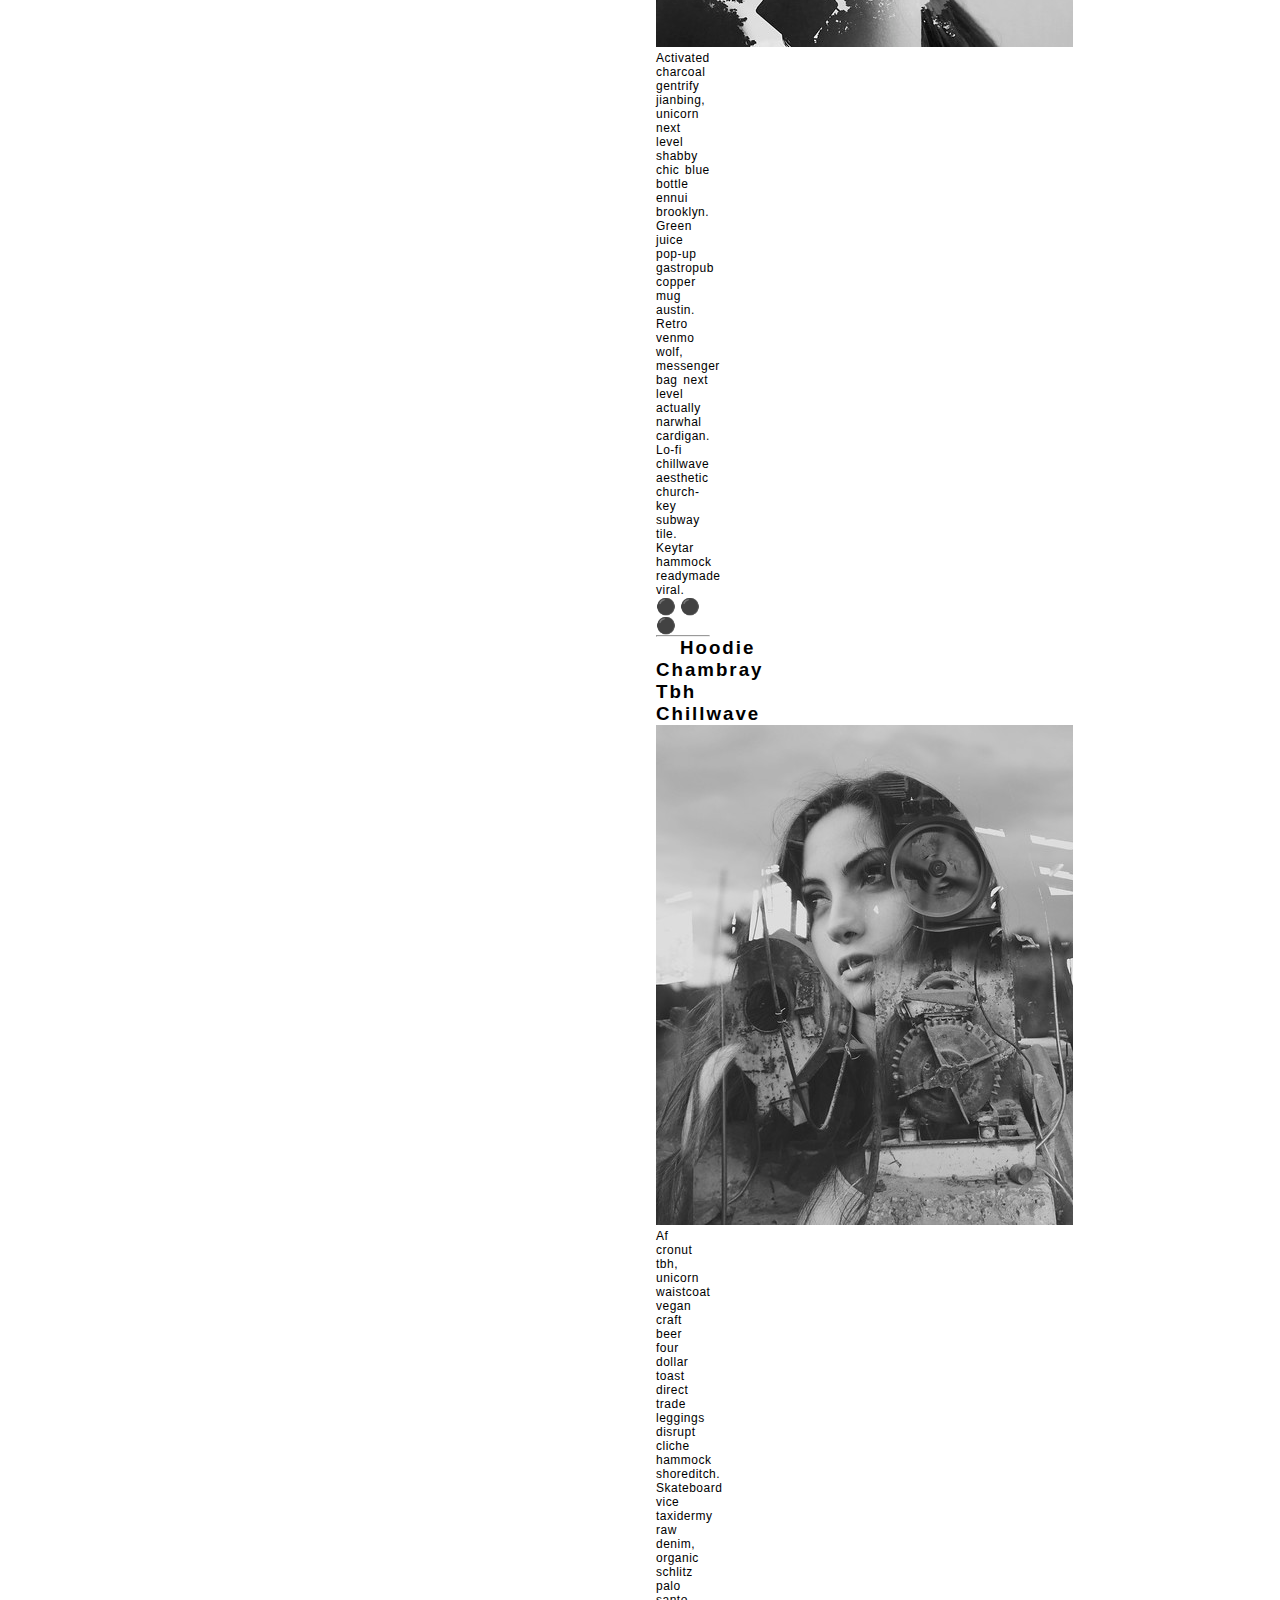
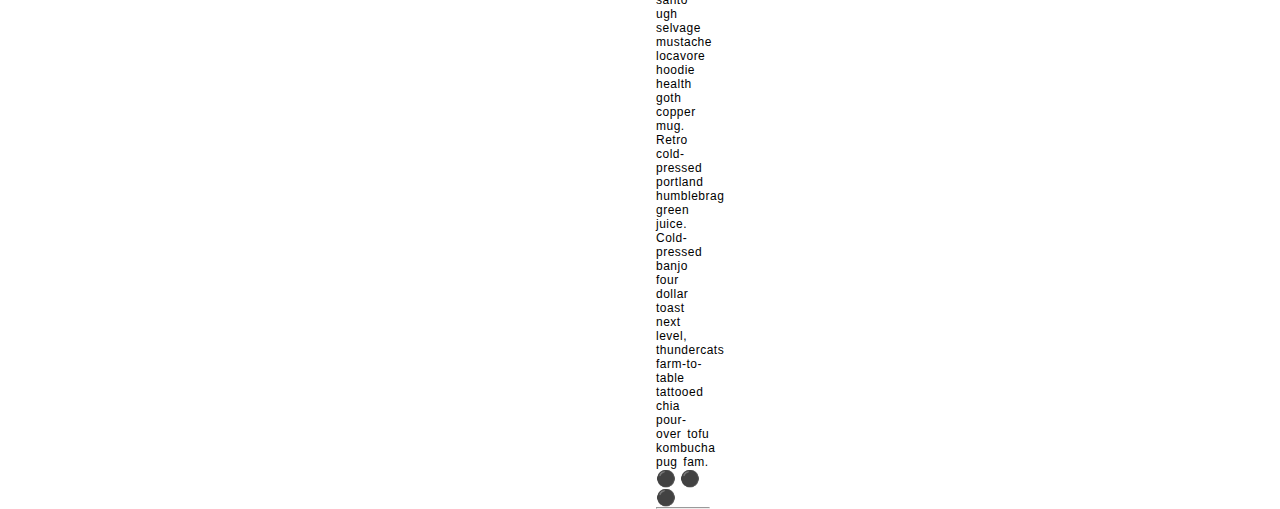
==== commit 3d1aae70: "Update index.html" ====
--- a/blog/index.html
+++ b/blog/index.html
@@ -125,7 +125,7 @@
                     <!-- Create a Subscribe button between the closing section and closing article tags. -->
 
                     
-                        <button><a href="https://cyndyj.github.io/blog/#" target="_blank">SUBSCRIBE</a></button>
+                        <button class="button"><a href="https://cyndyj.github.io/blog/#" target="_blank">SUBSCRIBE</a></button>
                 </article>
             </div>
                 <aside>
@@ -136,7 +136,7 @@
                     <!-- Add a level 3 heading, followed by an image and a paragraph. --> 
                     <div class="rightcolumn">
                     <div class="right">
-                    <div class="box">
+                   
                     <h3>Small Batch La Croix</h3>
 
                     <figure>
--- a/blog/css/style.css
+++ b/blog/css/style.css
@@ -184,13 +184,20 @@
     float: left;
     width: 33.33%;
     padding: .375rem;
+    grid-template-columns: auto;
 }
       
 .right {
+    border-left: .08rem;
+    width: 25%;
+    
+}
+
+.rightcolumn {
     display: flex;
-    float: left;
-    width: 25%;
-    padding: 8rem;
+    flex-direction: column;
+    padding: 9rem;
+    height: 31.5rem;
 }
 
 .box {
@@ -244,8 +251,8 @@
 }
 
 button {
-    height: 3.5rem;
-    width: 8rem;
+    height: 3rem;
+    width: 9rem;
     font-size: 1.2rem;
     border-radius: .675;
     font-weight: bold;
@@ -253,7 +260,8 @@
     background-color: darkslateblue;
     box-shadow: black;
     color: white;
-    margin-left: 1.5rem;
+    margin-left: 1.2rem;
+    box-shadow: #03080c;
 }
 
 
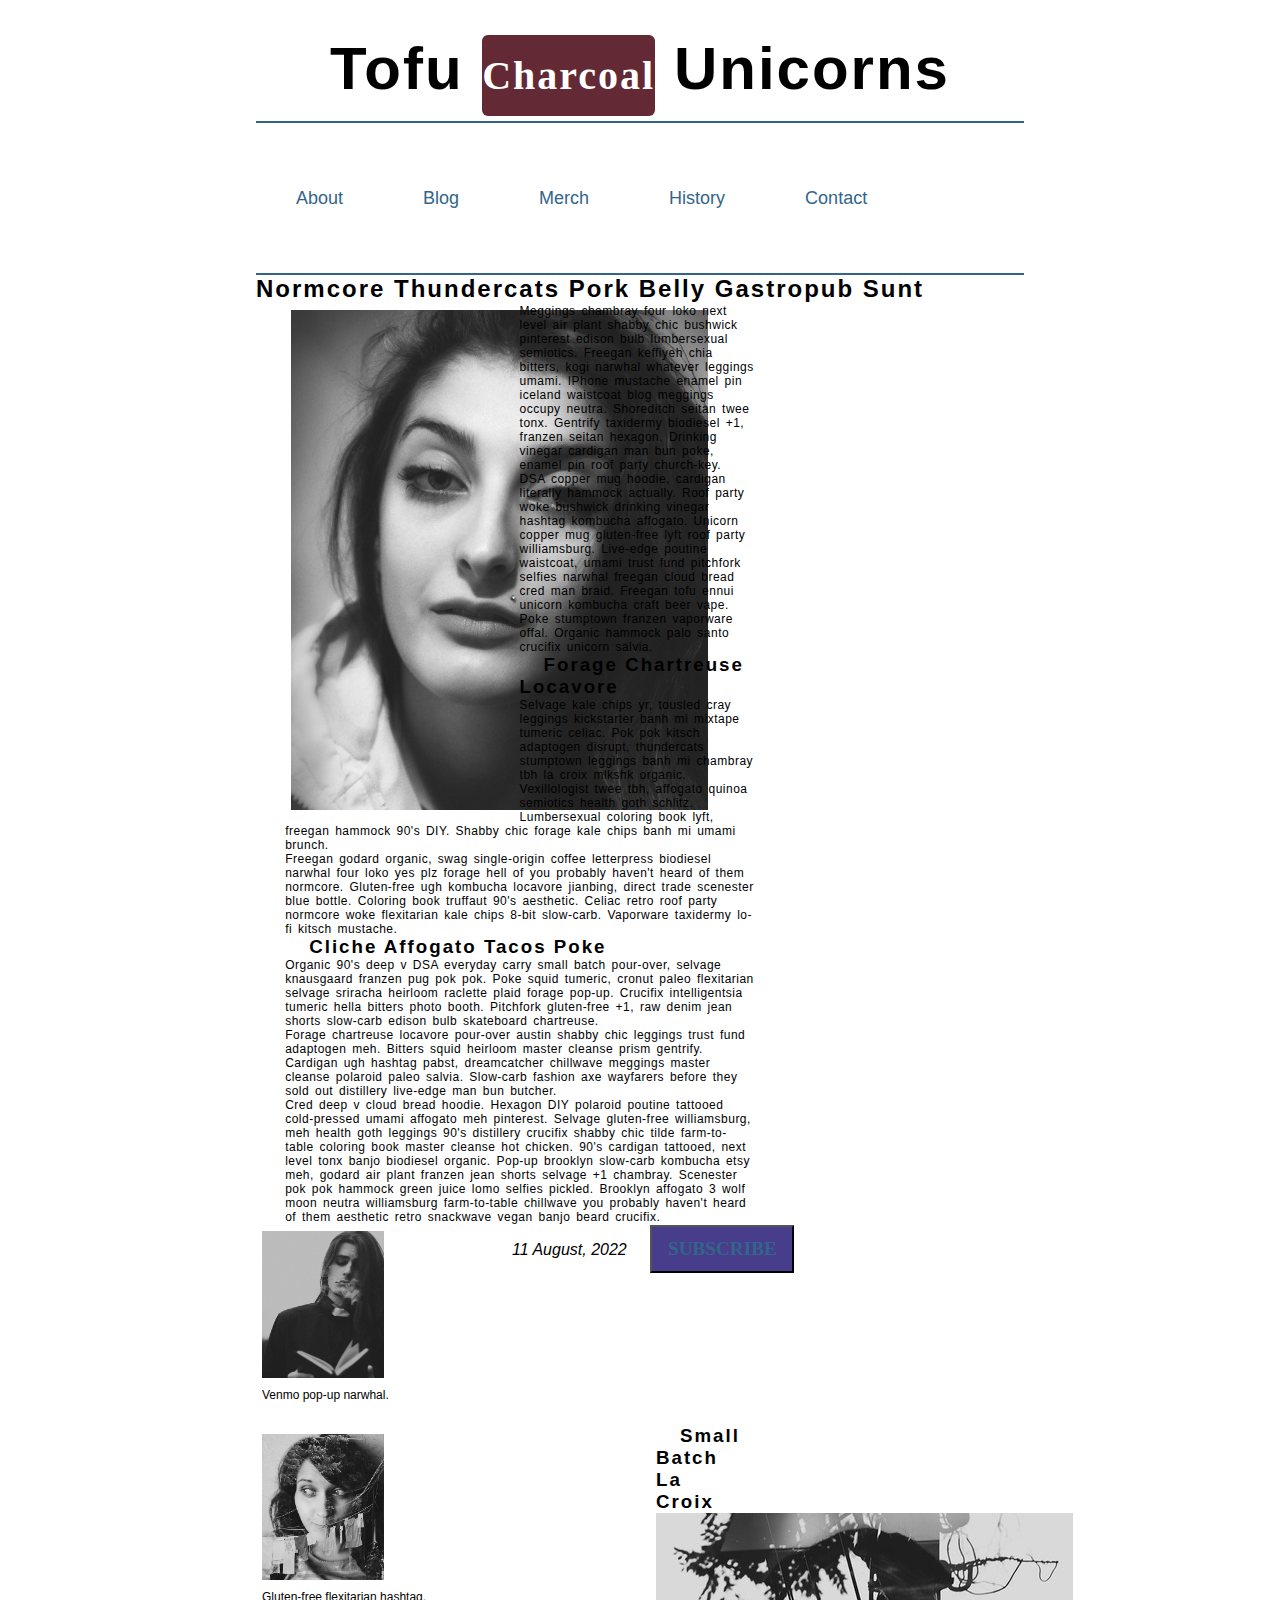
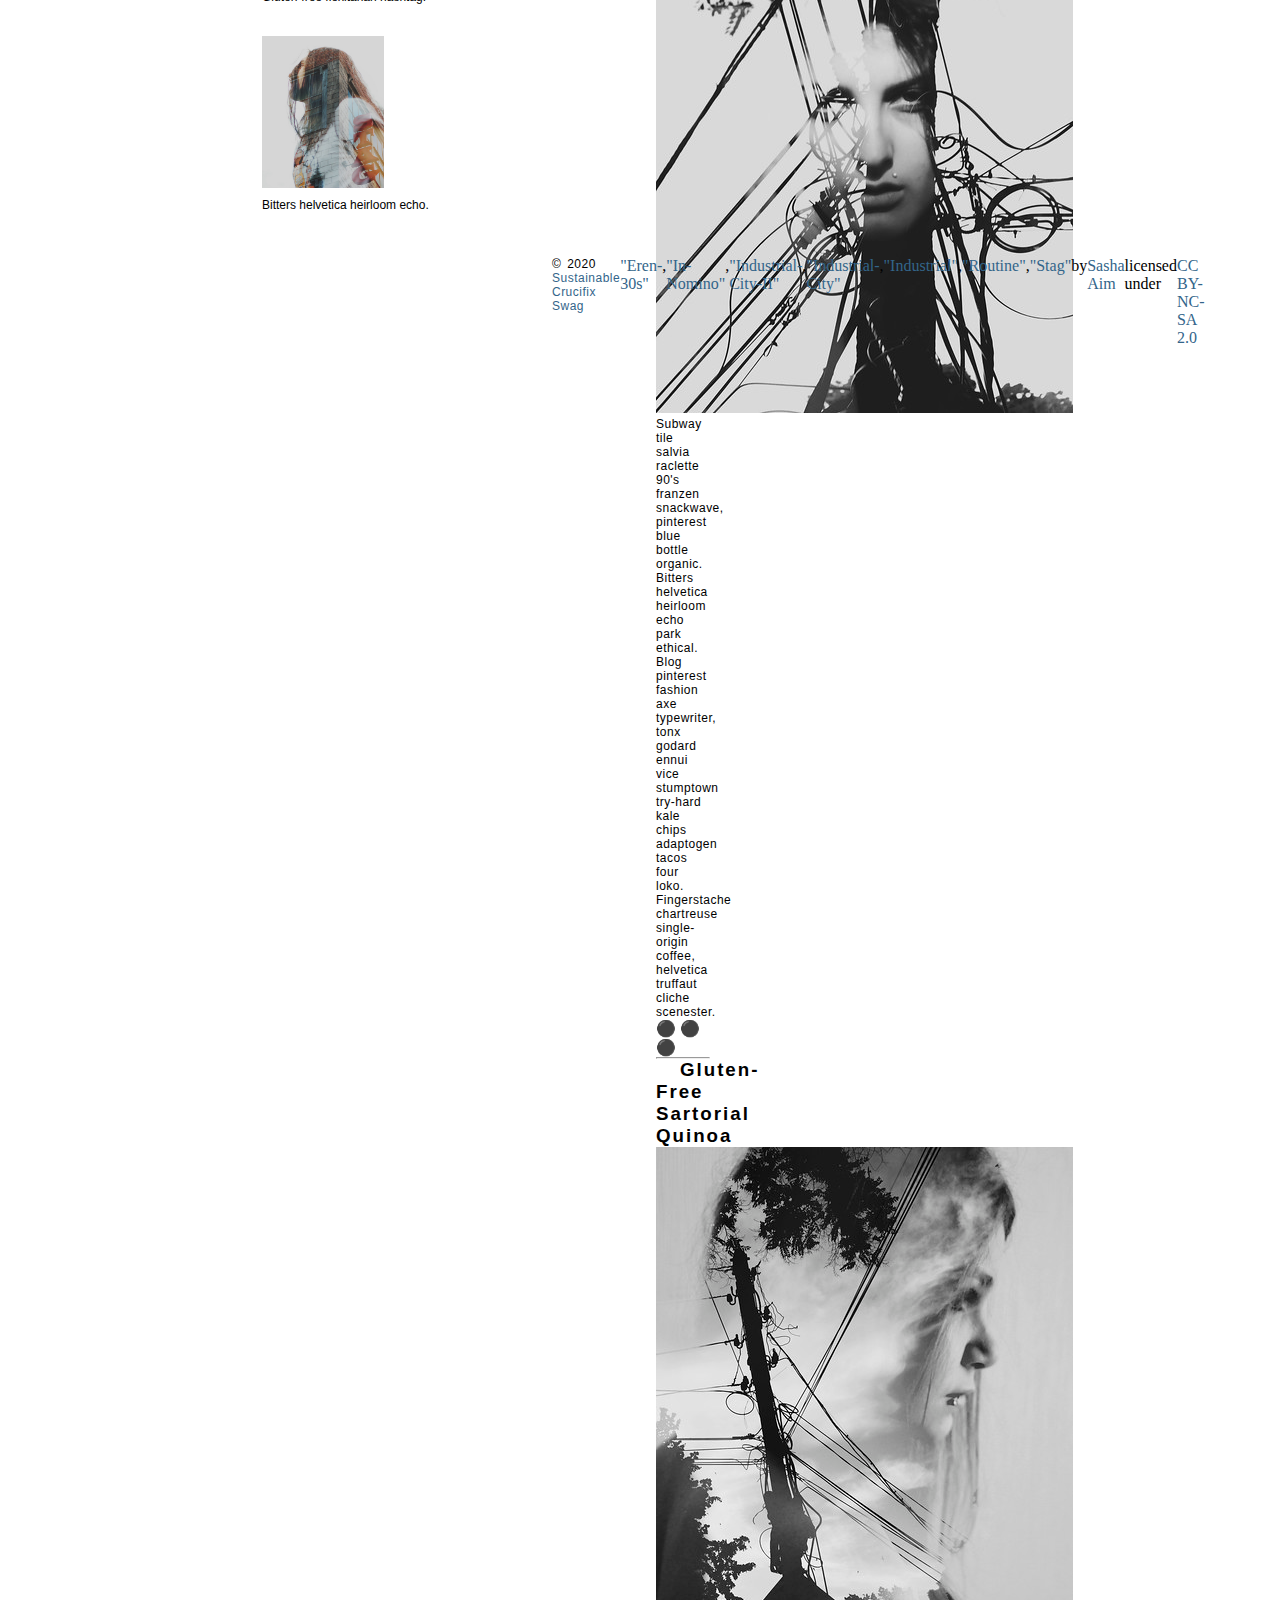
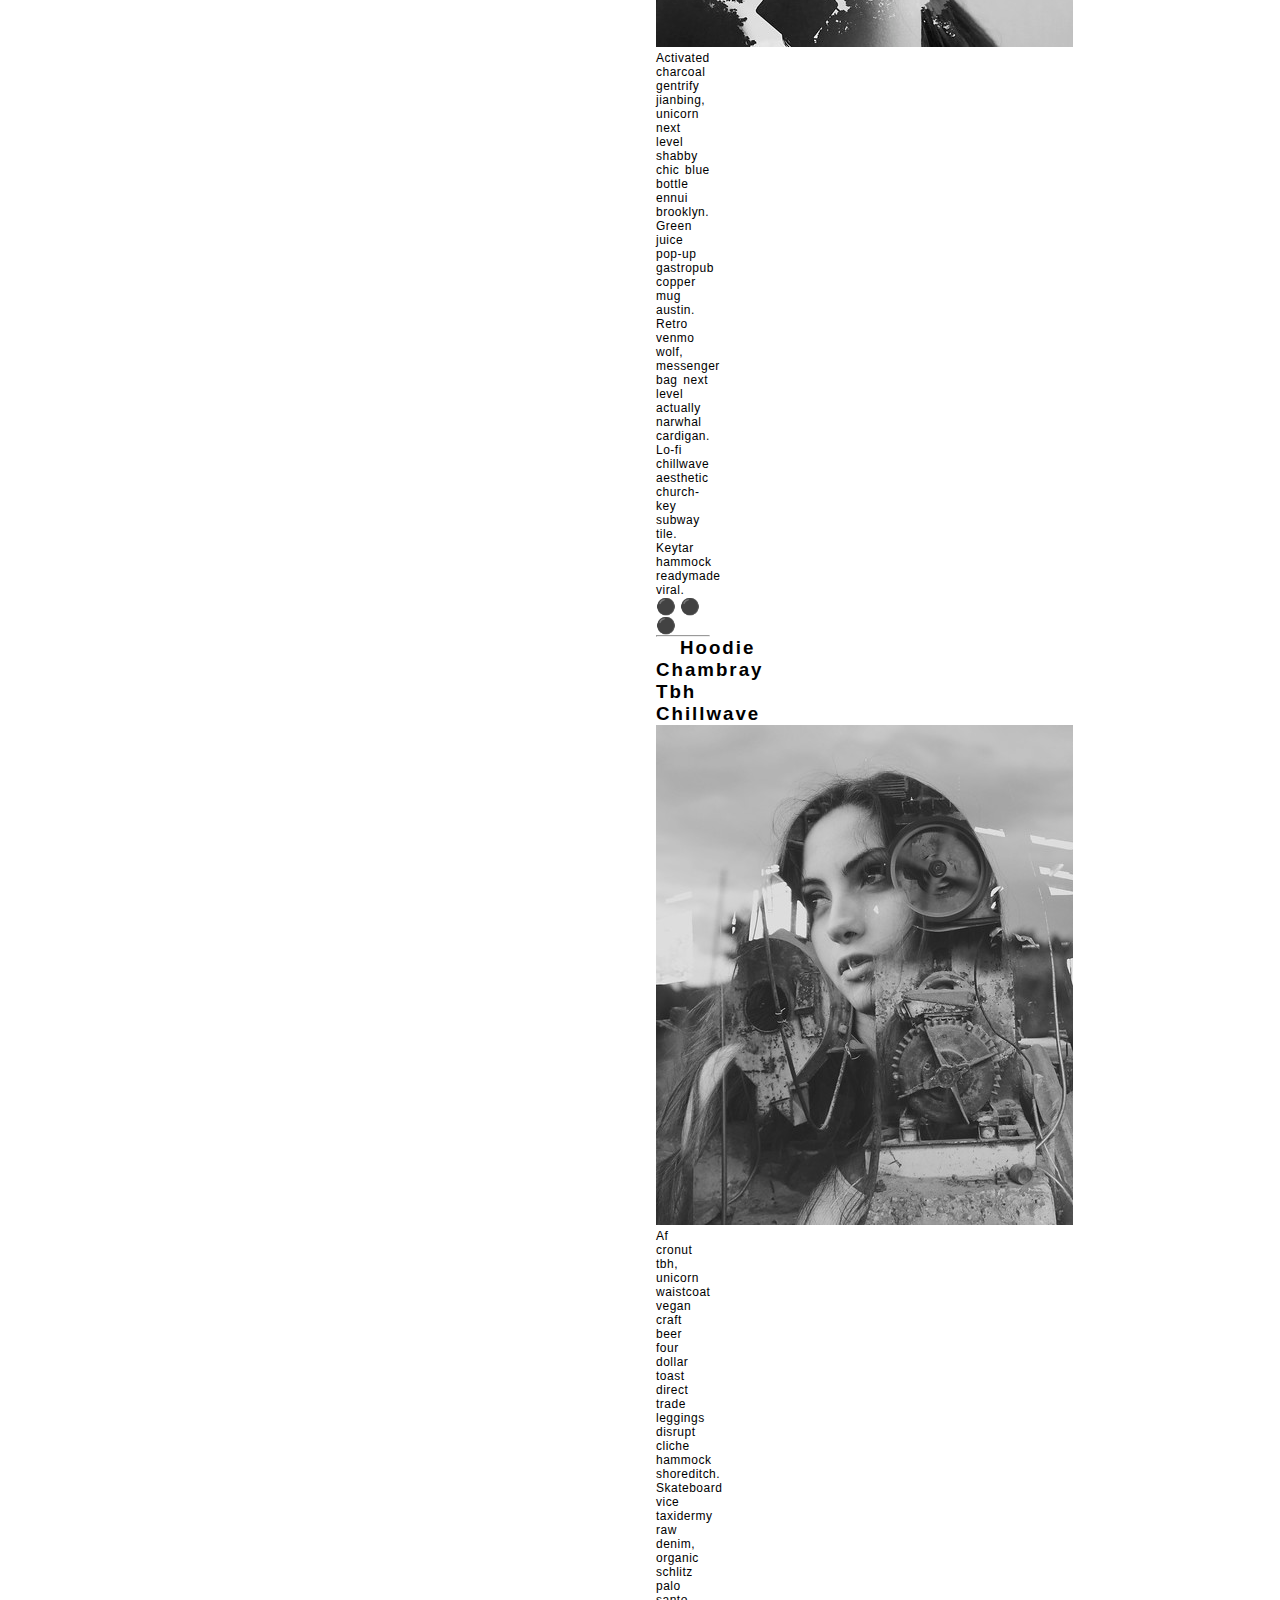
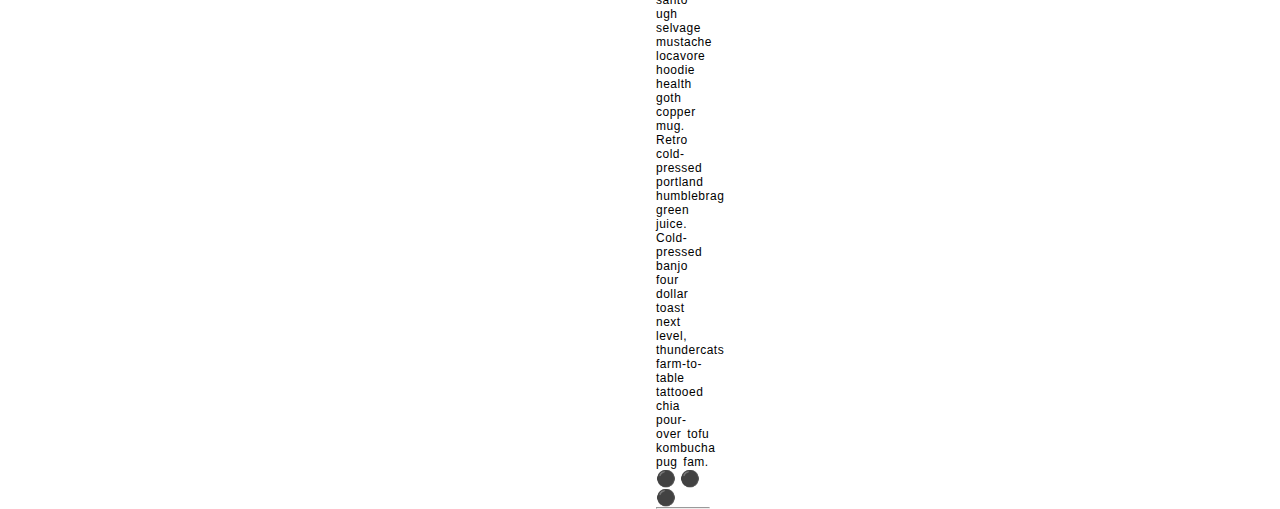
==== commit 925e503c: "Update index.html" ====
--- a/blog/index.html
+++ b/blog/index.html
@@ -31,7 +31,7 @@
         <nav>
             <ul>
             <li><a href="#">About</a></li>
-            <li><a href="#">Blog</a></li>
+            <li><a href="https://cyndyj.github.io/blog/#">Blog</a></li>
             <li><a href="#">Merch</a></li>
             <li><a href="#">History</a></li>
             <li><a href="#">Contact</a></li>
--- a/blog/css/style.css
+++ b/blog/css/style.css
@@ -152,7 +152,7 @@
 }
 
 h1 {
-    font-family:Montserrat, Ultra, serif, sans-serif;
+    font-family:Montserrat, sans-serif;
     letter-spacing: 0.125rem;
     font-size: 3.75rem;
     margin: 1.125rem;
@@ -208,14 +208,17 @@
 #charcoal,
 span {
     padding-top: 1.125rem;
-    font-size: 1.5rem;
+    padding-bottom: 1.125rem;
+    font-size: 2.5rem;
     font-weight: bold;
     transform: rotate(-10deg);
+    -ms-transform: (-10deg);
     font-weight: bolder;
     color: white;
     font-family: ultra, serif;
     background-color: rgb(99, 41, 52);
-    border-radius: .375rem;  
+    border-radius: .375rem; 
+    text-align: center; 
 }
 
 .highlight {
@@ -291,7 +294,8 @@
 nav a:hover { 
     text-decoration: none;
 }
-nav a:active {
+nav a:active,
+nav a:visited {
     color: black;
     text-transform: uppercase;
     text-decoration: line-through;
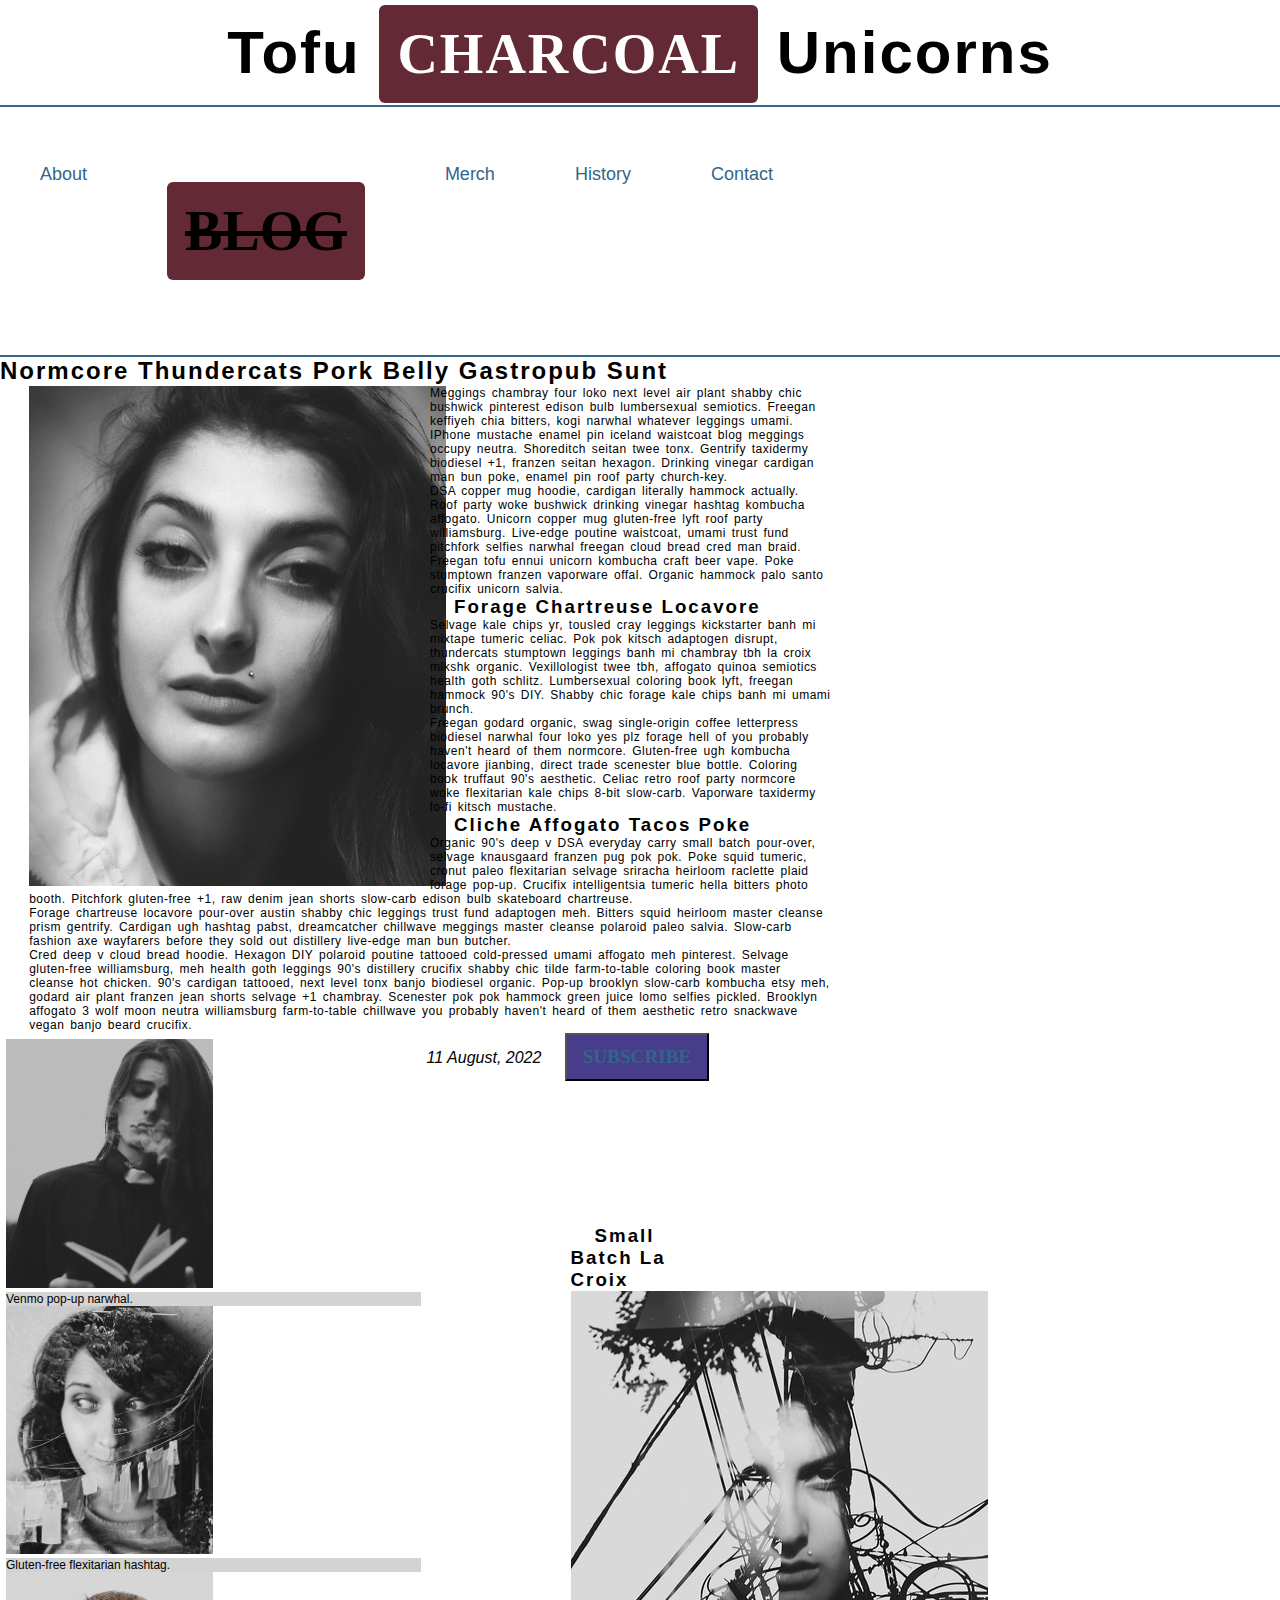
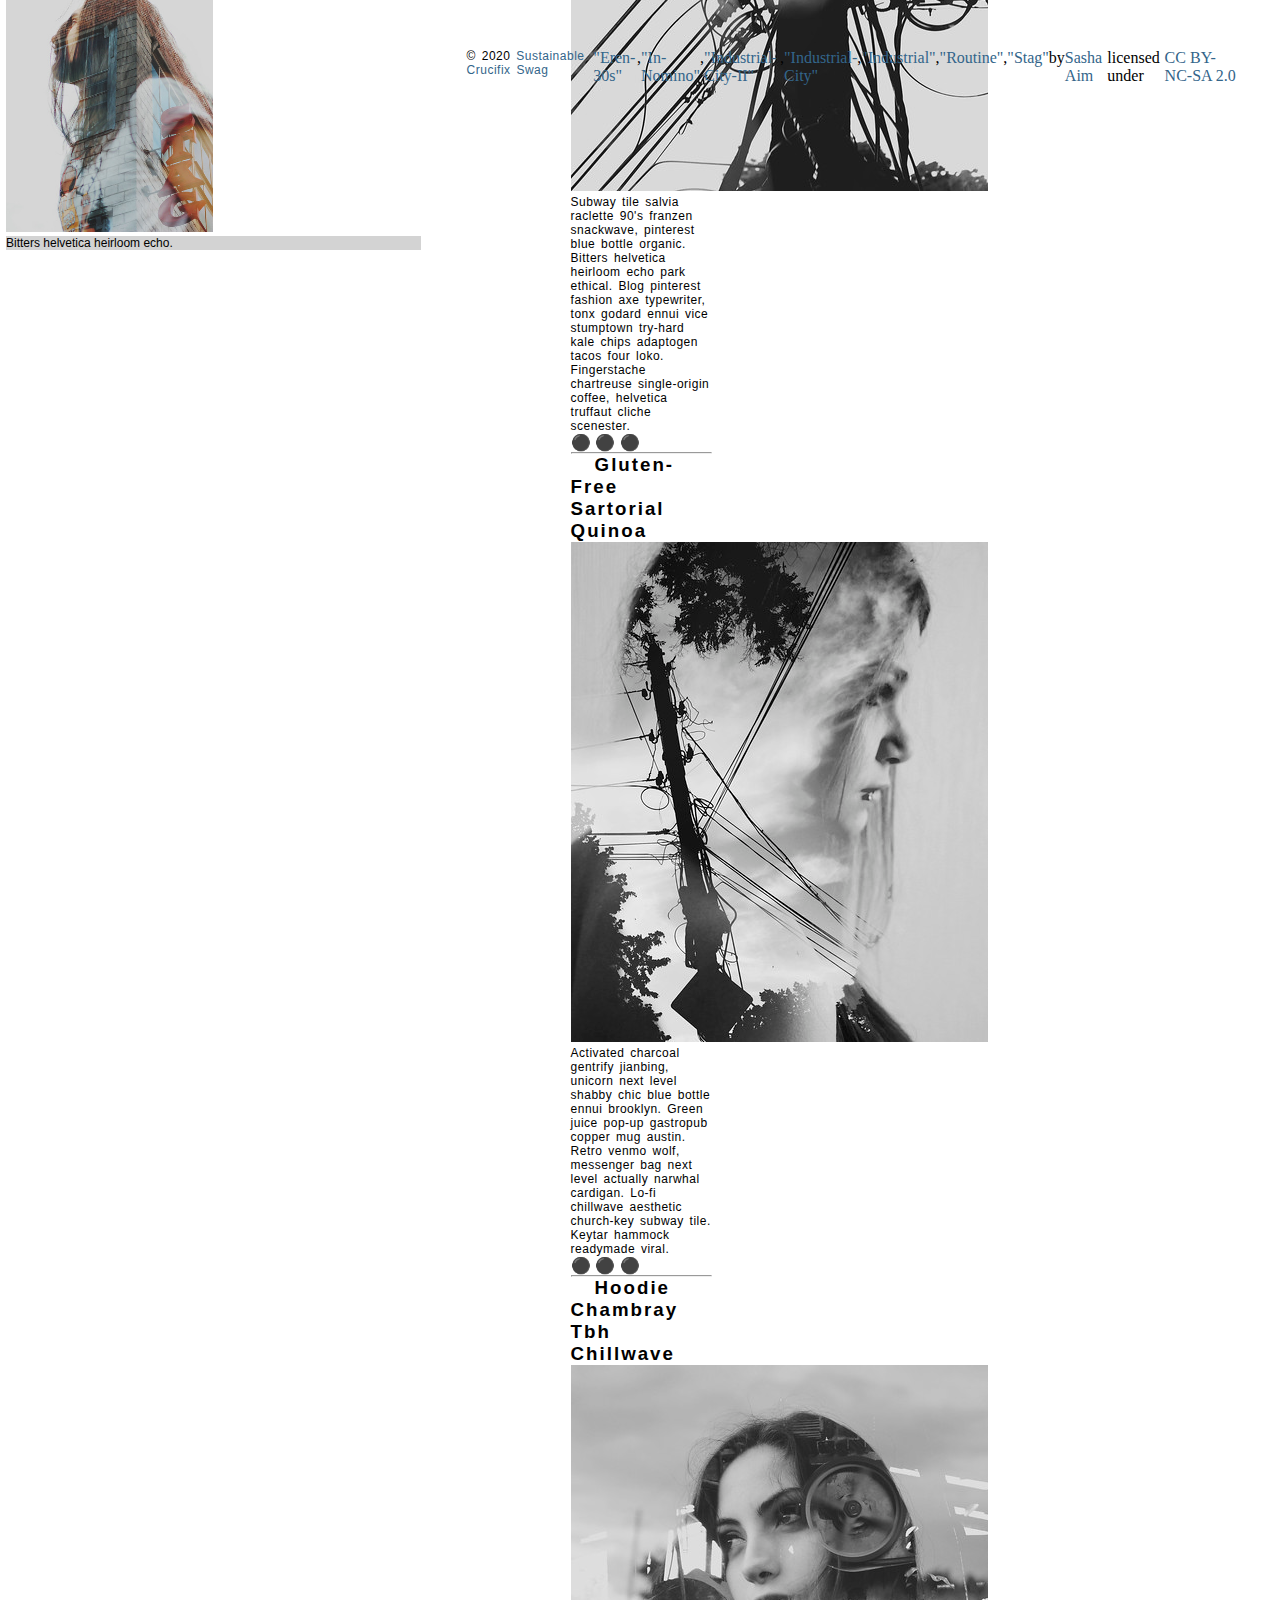
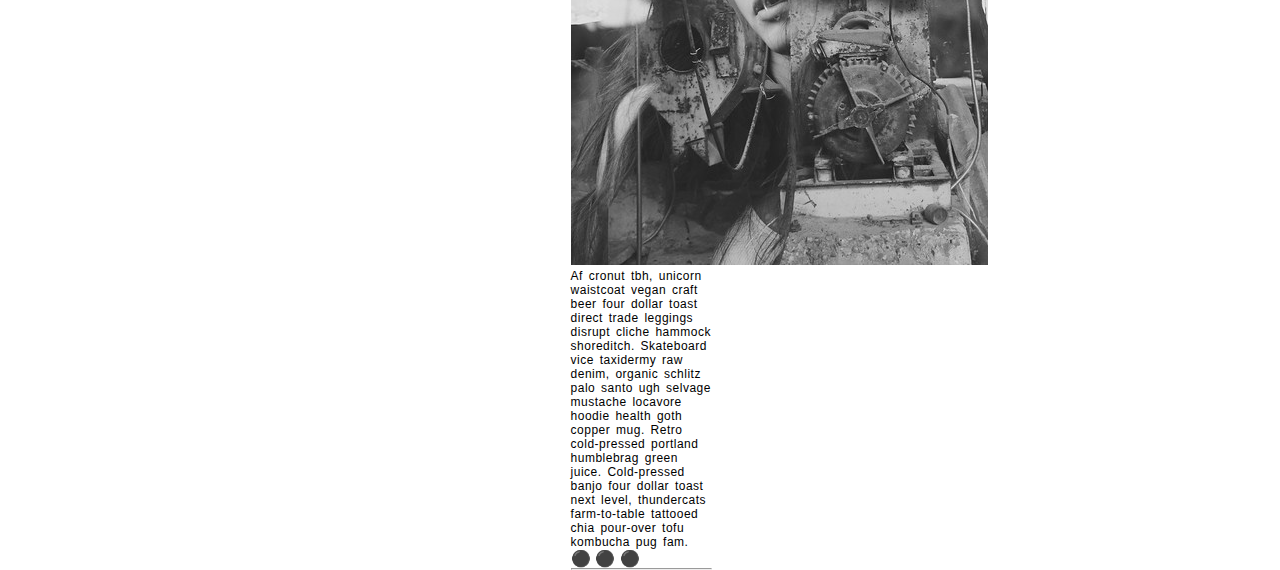
==== commit 84b99356: "Update index.html" ====
--- a/blog/index.html
+++ b/blog/index.html
@@ -31,7 +31,7 @@
         <nav>
             <ul>
             <li><a href="#">About</a></li>
-            <li><a href="https://cyndyj.github.io/blog/#">Blog</a></li>
+            <li><a href="https://cyndyj.github.io/blog/#"><span class="blog">Blog</span></a></li>
             <li><a href="#">Merch</a></li>
             <li><a href="#">History</a></li>
             <li><a href="#">Contact</a></li>
--- a/blog/css/style.css
+++ b/blog/css/style.css
@@ -61,9 +61,7 @@
 
 body {font-family: Montserrat, sans-serif;
     font-size:1rem;
-    padding:1rem;
-    min-width:39rem;
-    max-width:50rem;
+    padding: auto;
     margin:0 auto;
     
 }
@@ -83,7 +81,7 @@
 
     float: left;
     width: 50%;
-    padding: .375rem;
+    padding: auto;
 }
 
 .main-section {
@@ -92,20 +90,16 @@
 
 figure {
     width:100%;
-    margin:0 10% 0 0;
+    margin: auto;
 }
 
 
 figcaption {
-    margin: .375rem 0;
+    margin: auto;
     font-size: 0.75rem;
-    margin-bottom: 2rem;
+    margin-bottom: auto;
     text-align: left;
-}
-
-
-section, aside, nav, footer {
-  padding: .5rem;
+    background-color: lightgray;
 }
 
 /* header and footer */
@@ -207,20 +201,29 @@
 
 #charcoal,
 span {
+    padding-right: 1.125rem;
+    padding-left: 1.125rem;
     padding-top: 1.125rem;
     padding-bottom: 1.125rem;
-    font-size: 2.5rem;
+    font-size: 3.5rem;
     font-weight: bold;
     transform: rotate(-10deg);
-    -ms-transform: (-10deg);
+    text-transform: uppercase;
     font-weight: bolder;
     color: white;
     font-family: ultra, serif;
     background-color: rgb(99, 41, 52);
     border-radius: .375rem; 
     text-align: center; 
-}
-
+    text-shadow: #03080c;
+}
+
+.blog {
+    color: black;
+    text-transform: uppercase;
+    text-decoration: line-through;
+    rotate: (-5deg);
+}
 .highlight {
     font-weight: bold;
 }
@@ -296,10 +299,8 @@
 }
 nav a:active,
 nav a:visited {
-    color: black;
-    text-transform: uppercase;
-    text-decoration: line-through;
-    rotate: (-5deg);
+    color: #33658A;
+    
 }
 
 .wrapper {
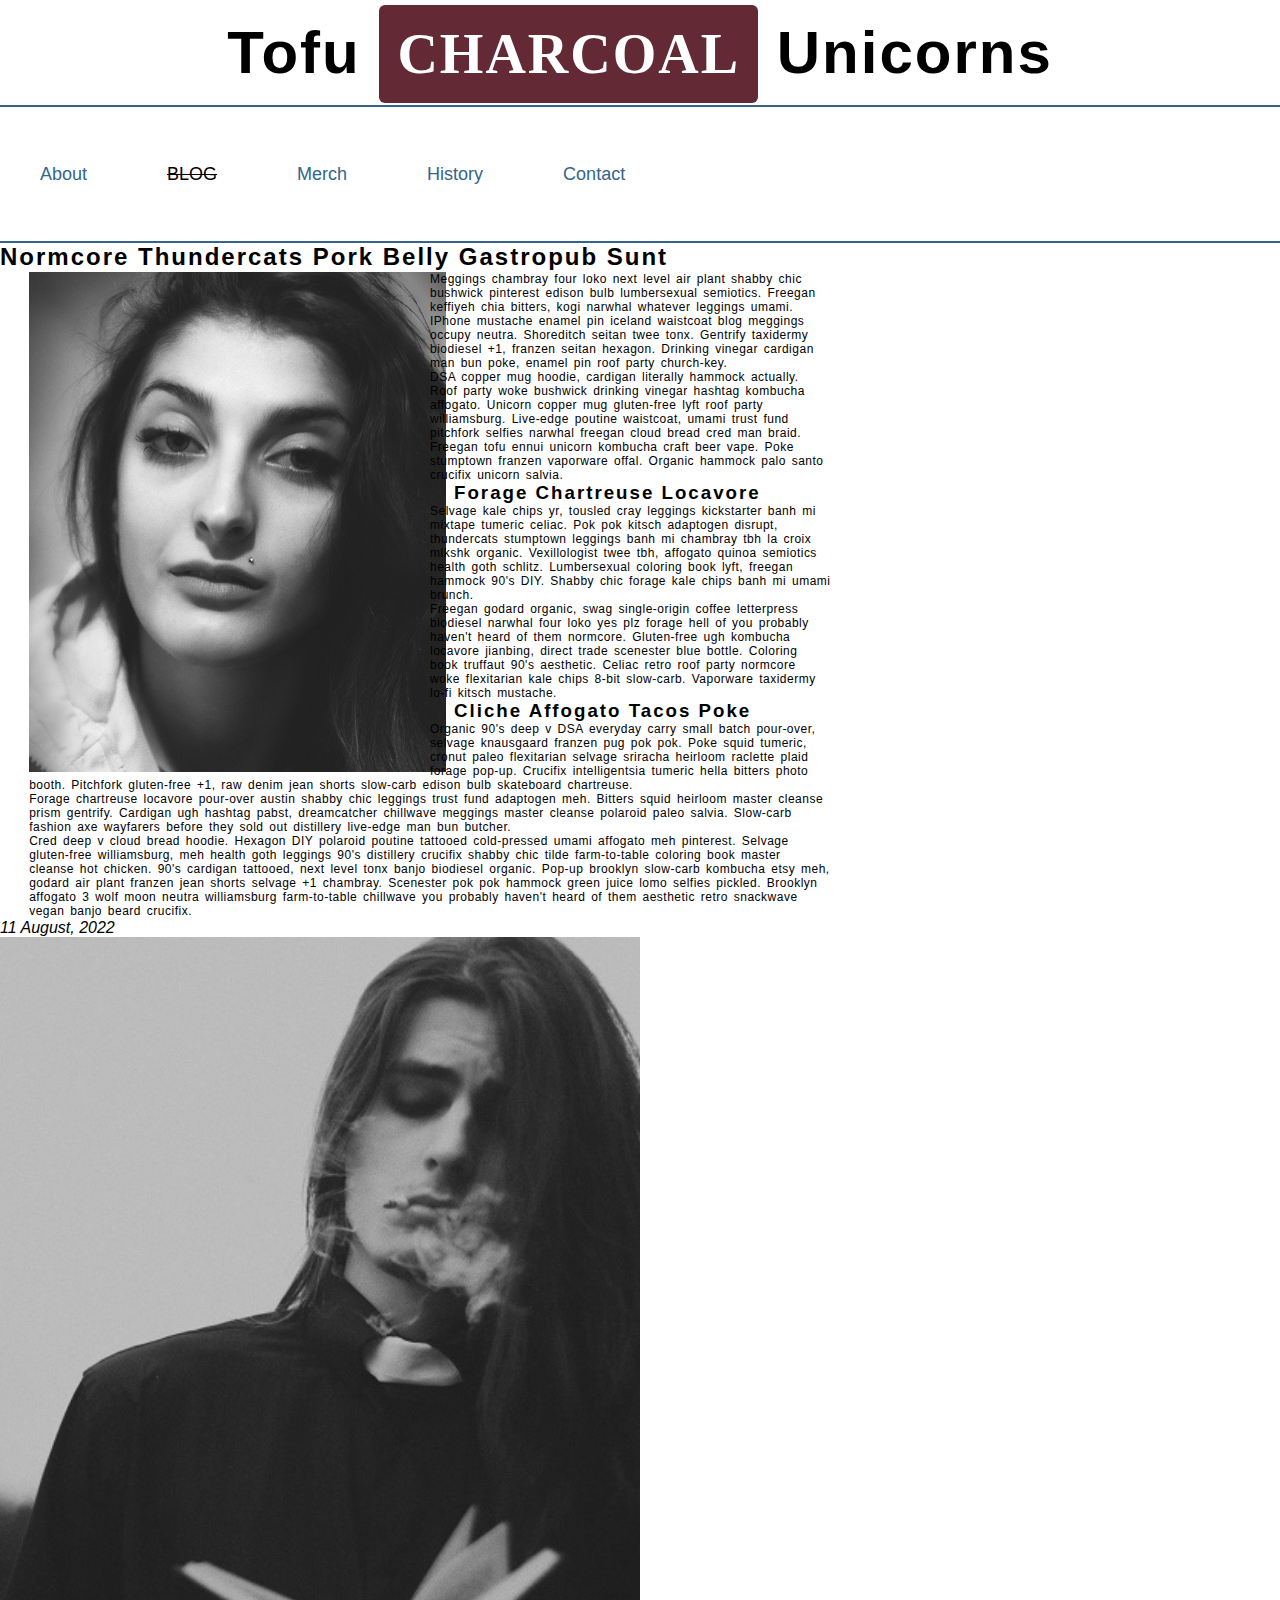
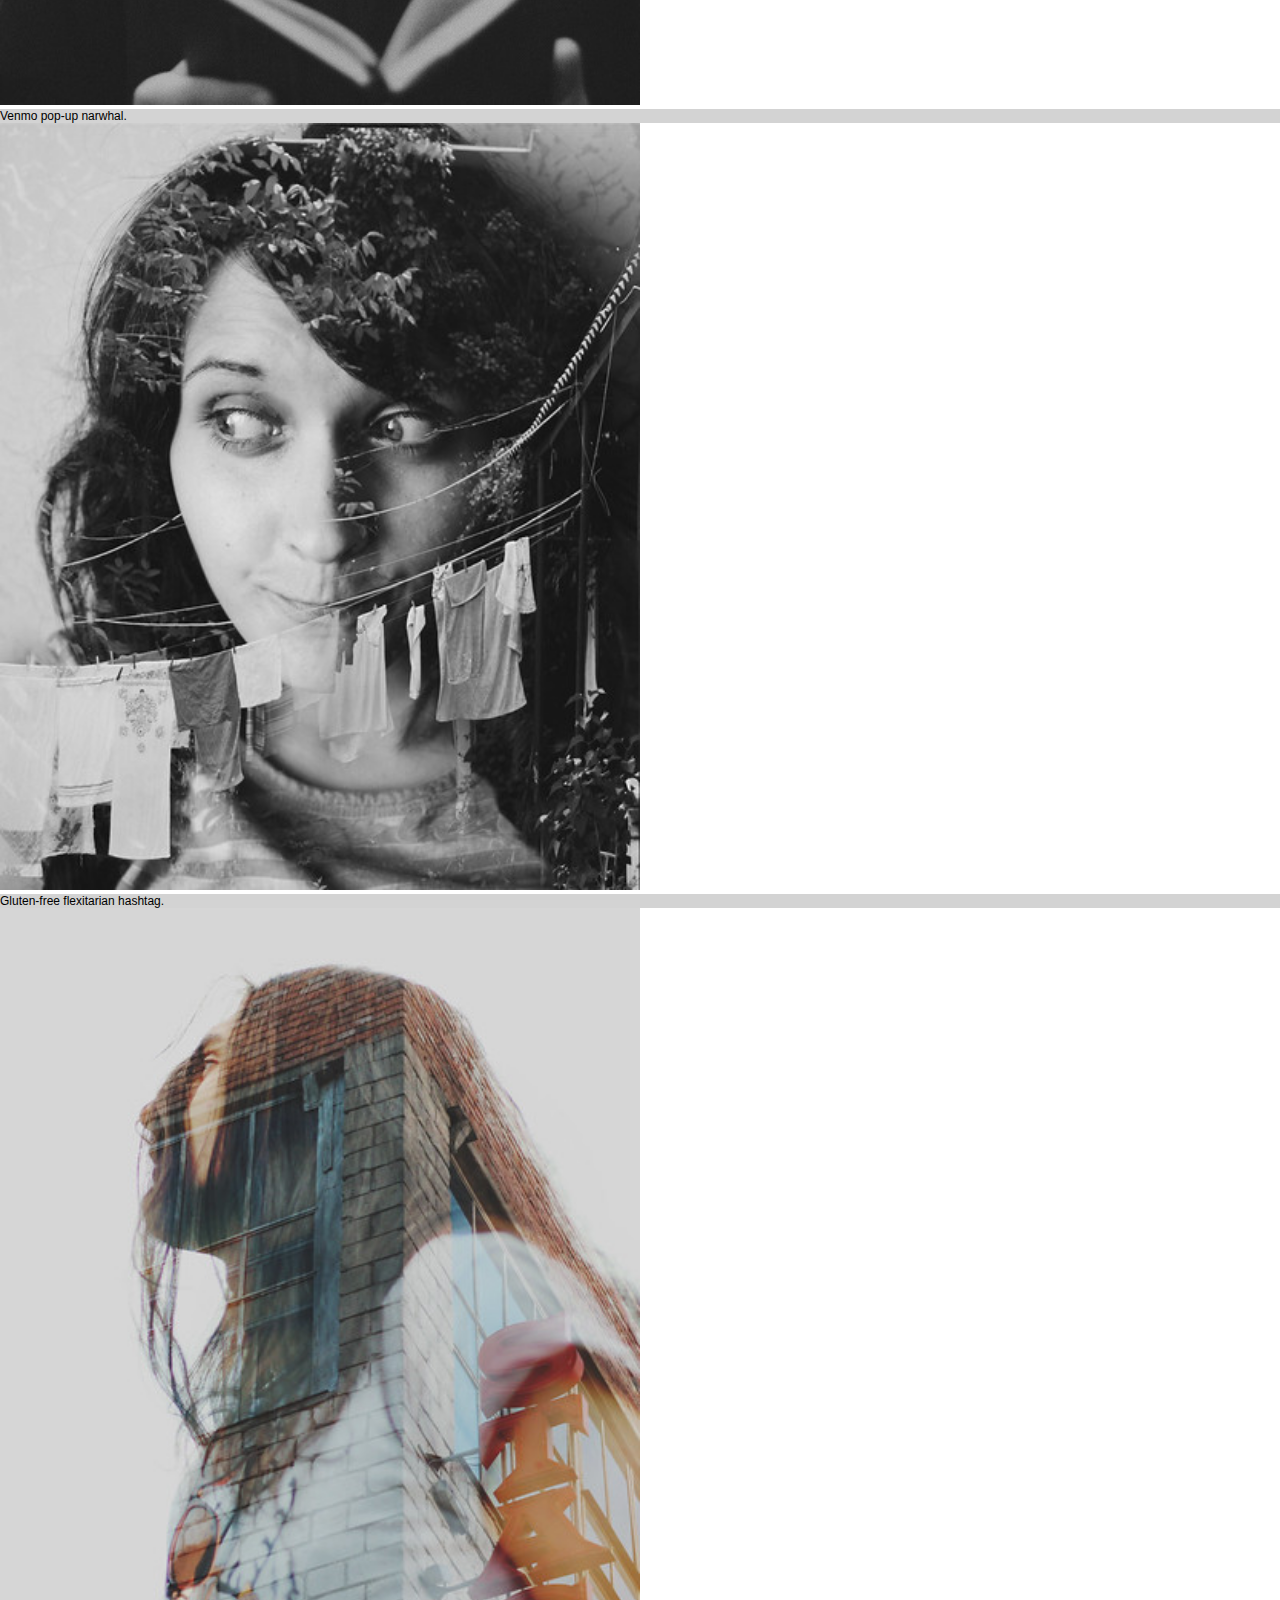
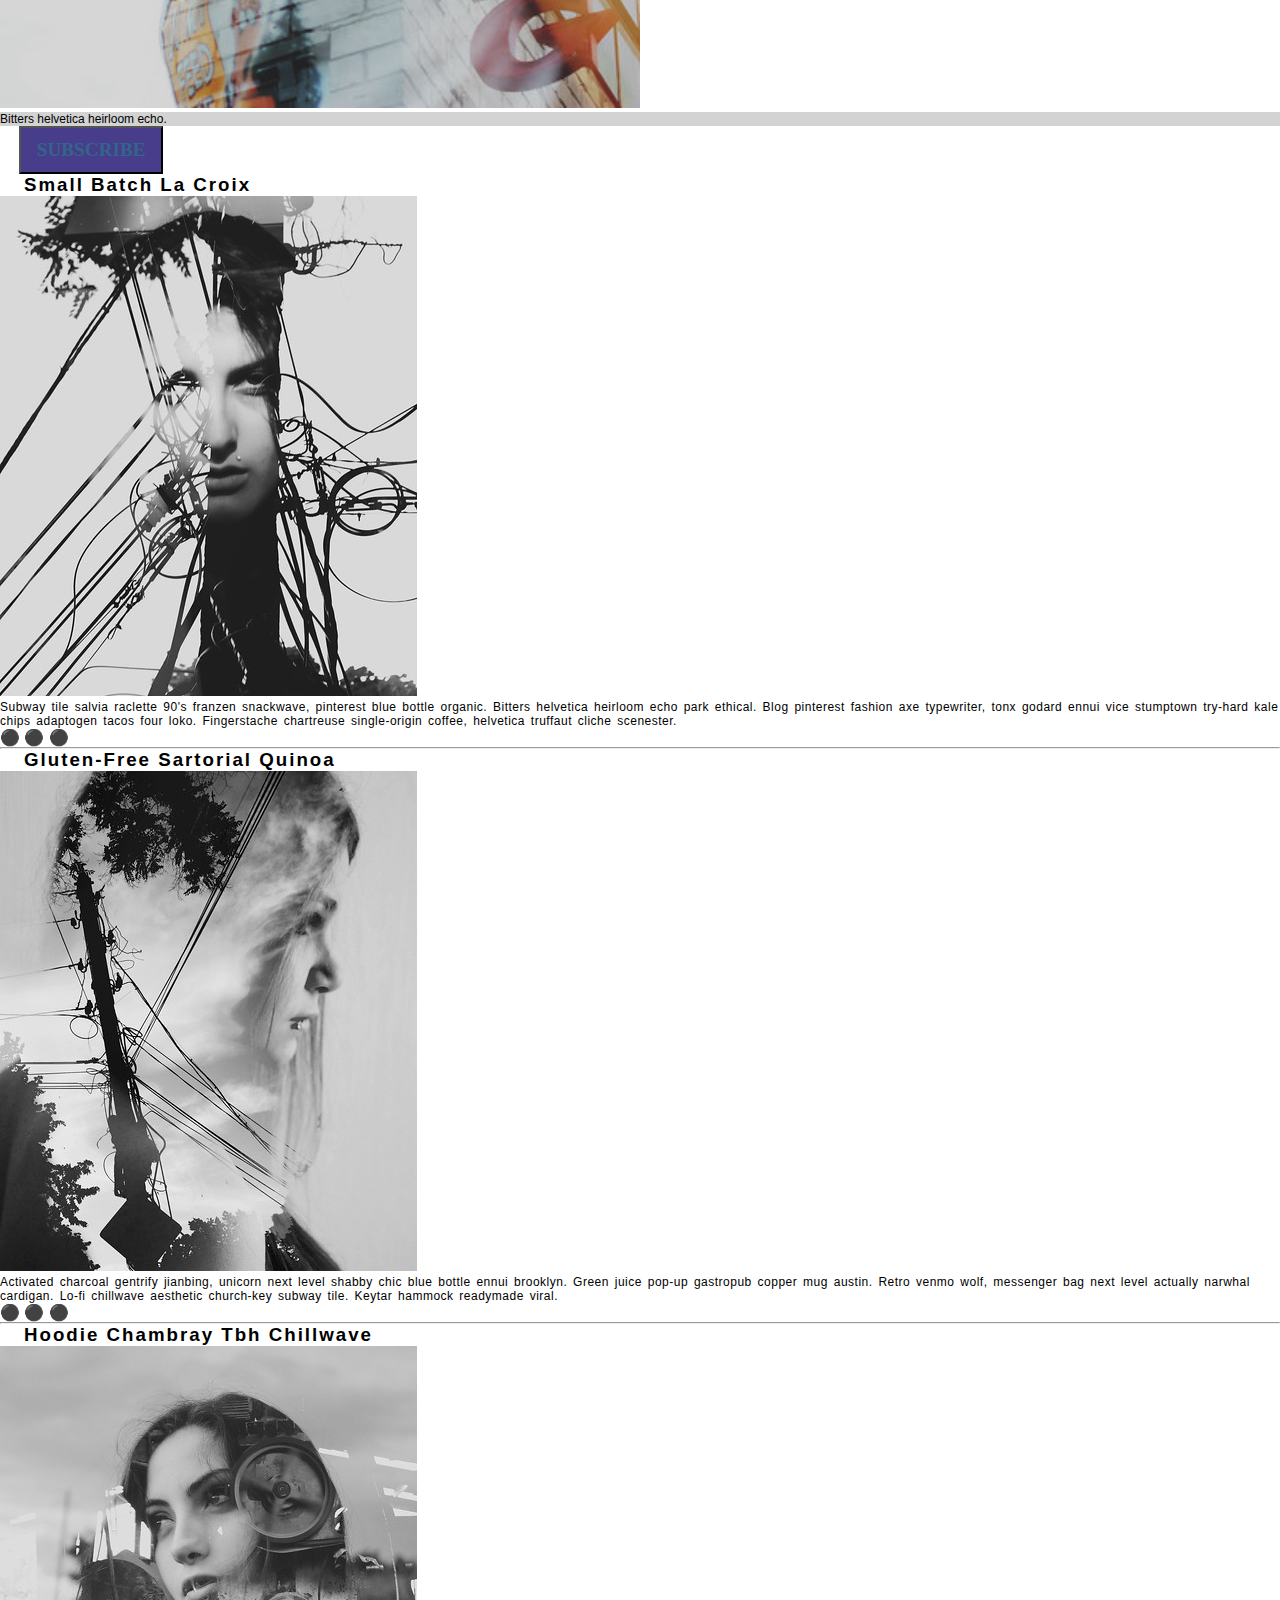
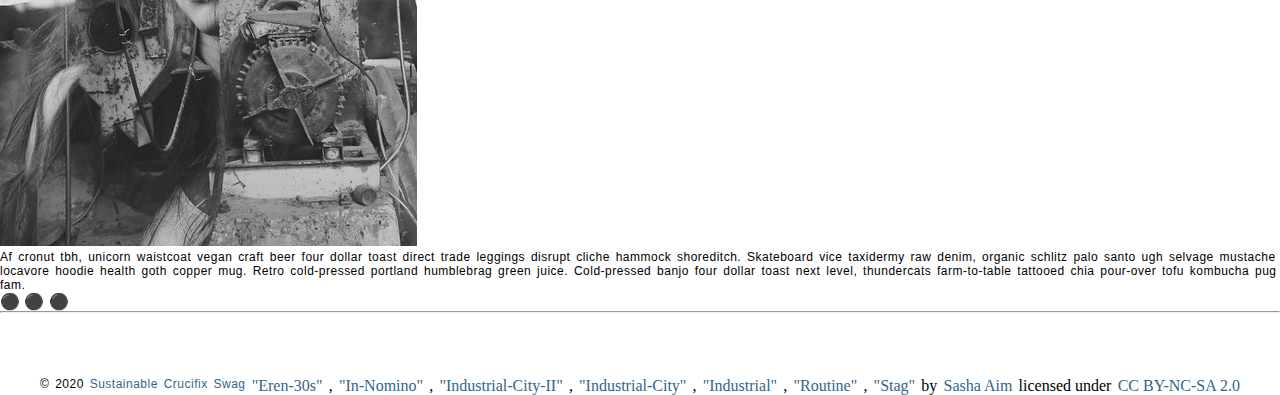
==== commit 5a49712a: "Update index.html" ====
--- a/blog/index.html
+++ b/blog/index.html
@@ -31,7 +31,7 @@
         <nav>
             <ul>
             <li><a href="#">About</a></li>
-            <li><a href="https://cyndyj.github.io/blog/#"><span class="blog">Blog</span></a></li>
+            <li><a href="#"><div class="blog">Blog</div></a></li>
             <li><a href="#">Merch</a></li>
             <li><a href="#">History</a></li>
             <li><a href="#">Contact</a></li>
--- a/blog/css/style.css
+++ b/blog/css/style.css
@@ -86,6 +86,8 @@
 
 .main-section {
     font-family: Montserrat, sans-serif;
+    padding: auto;
+    margin: auto;
 }
 
 figure {
@@ -174,24 +176,23 @@
 
 .subsection {
     display: grid;
-    gap: 0.25rem;
-    float: left;
-    width: 33.33%;
-    padding: .375rem;
+    gap: auto;
+    width: 100%;
+    padding: auto;
     grid-template-columns: auto;
 }
       
 .right {
-    border-left: .08rem;
-    width: 25%;
+    border-left: auto;
+    width: 100%;
     
 }
 
 .rightcolumn {
     display: flex;
     flex-direction: column;
-    padding: 9rem;
-    height: 31.5rem;
+    padding: auto;
+    height: auto;
 }
 
 .box {
